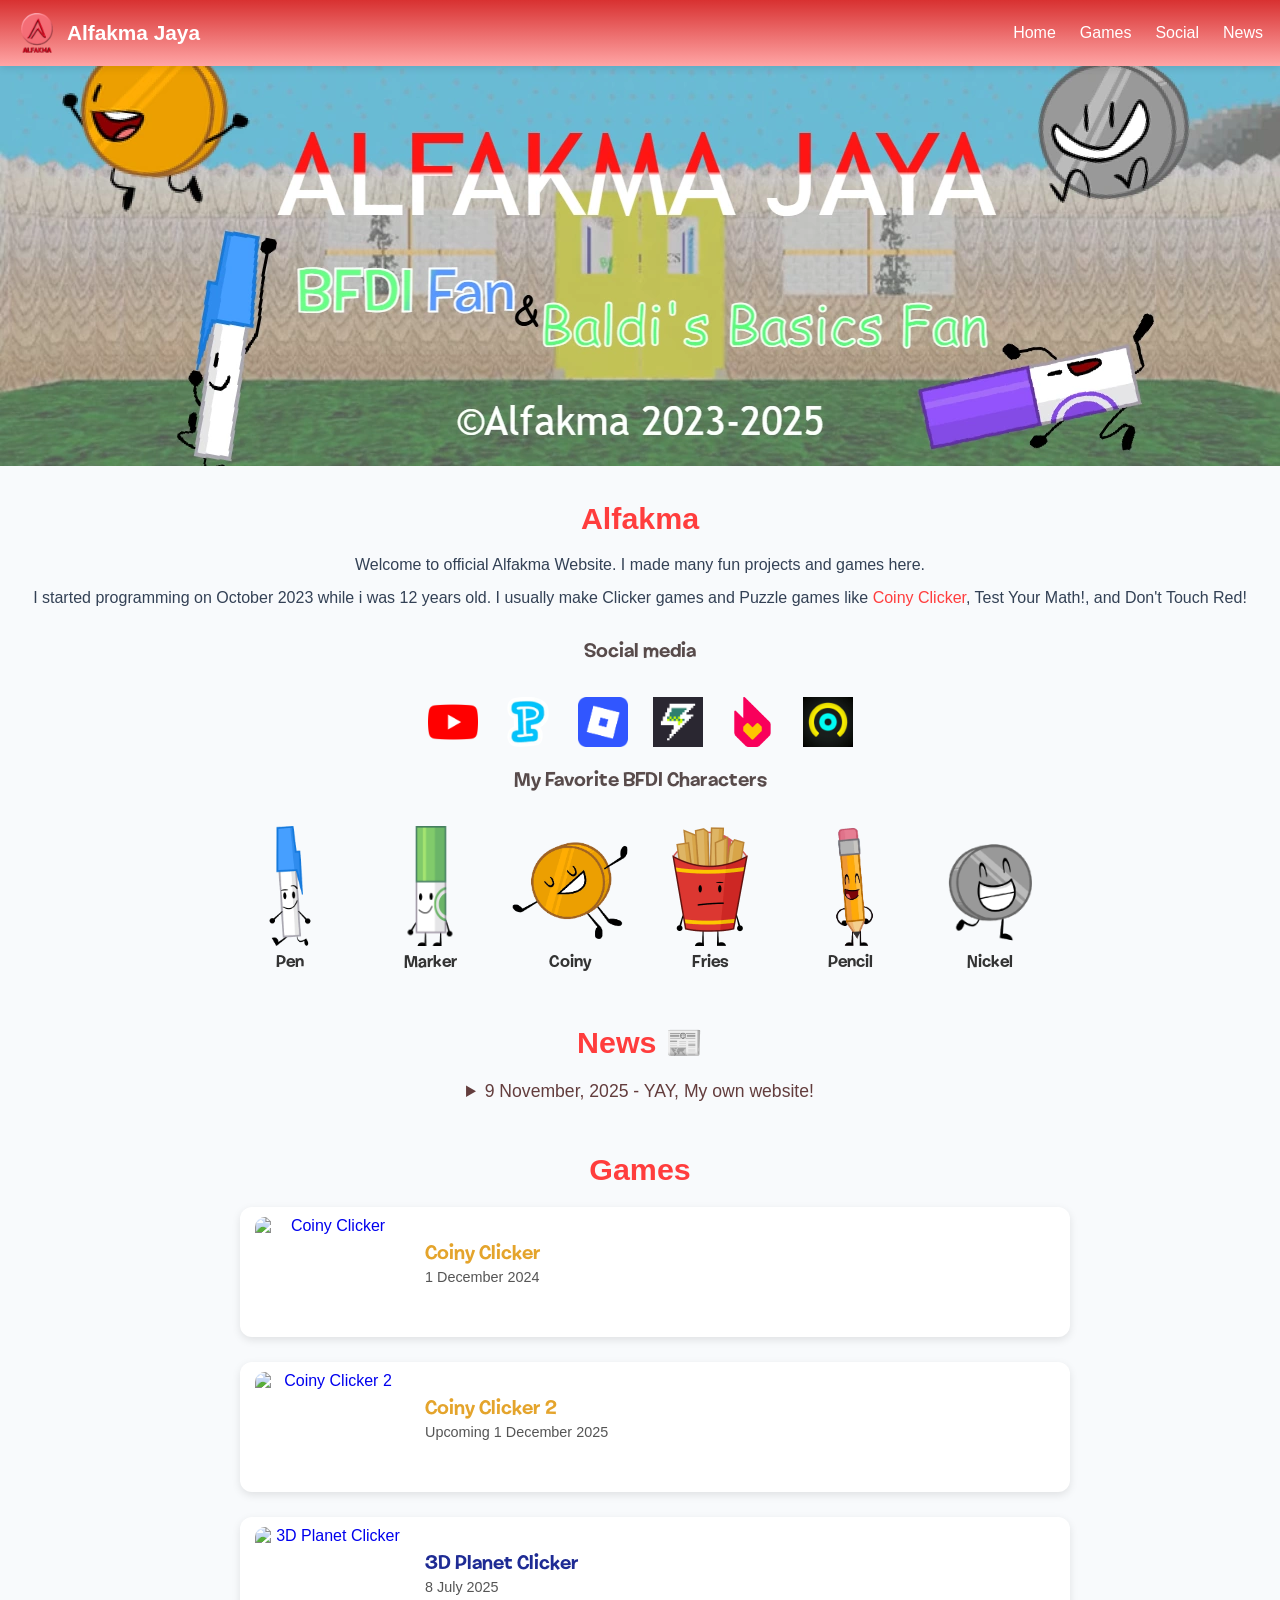
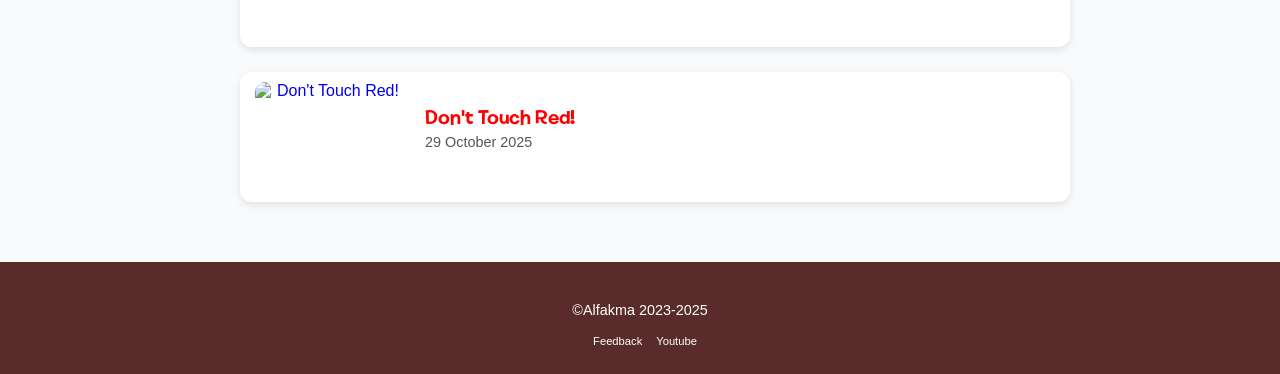
==== index.html @ ebad3e38 "Add files via upload" ====
<!DOCTYPE html>
<html lang="en">
<head>
  <meta charset="UTF-8" />
  <meta name="viewport" content="width=device-width, initial-scale=1.0" />
  <title>Alfakma Jaya</title>
  <link rel="icon" href="/res/ALFAKMAJAYA.webp"/>
  <style>
    body {
      margin: 0;
      font-family: "Segoe UI", Arial, sans-serif;
      background: #f8fafc;
    }
    @font-face {
      font-family: bfdi;
      src: url(/res/Shag-Lounge.otf);
    }
    .navbar {
      display: flex;
      justify-content: space-between;
      align-items: center;
      background: linear-gradient(180deg, #d83131 0%, #ffa5a5 100%);
      color: #fff;
      padding: 13px 17px;
      position: sticky;
      top: 0;
      z-index: 1000;
      box-shadow: 0 2px 8px rgba(0, 0, 0, 0.1);
    }
    .logo {
      display: flex;
      align-items: center;
      gap: 10px;
    }
    .logo img.icon {
      height: 40px;
      width: 40px;
      object-fit: contain;
    }
    .logo p {
      font-family: "Comic Sans MS", sans-serif;
      margin: 0;
      font-size: 1.3rem;
      font-weight: 650;
      color: #ffffff;
    }
    .nav-links {
      display: flex;
      gap: 24px;
      transition: all 0.3s ease;
    }
    .nav-links a {
      color: #ffffff;
      text-decoration: none;
      font-weight: 500;
      position: relative;
      transition: color 0.2s, transform 0.2s;
    }
    .nav-links a::after {
      content: "";
      position: absolute;
      left: 0;
      bottom: -4px;
      width: 100%;
      height: 2px;
      background: #ffffff;
      transform: scaleX(0);
      transition: transform 0.3s ease;
      transform-origin: right;
    }
    .nav-links a:hover {
      color: #ffeaea;
      transform: translateY(-2px);
    }
    .nav-links a:hover::after {
      transform: scaleX(1);
      transform-origin: left;
    }
    .nav-links a:active {
      transform: scale(0.95);
      opacity: 0.7;
      transition: transform 0.1s, opacity 0.1s;
    }
    .menu-toggle {
      display: none;
      flex-direction: column;
      cursor: pointer;
      gap: 5px;
    }
    .menu-toggle div {
      width: 25px;
      height: 3px;
      background-color: #fff;
      border-radius: 2px;
      transition: all 0.3s ease;
    }
    .menu-toggle.active div:nth-child(1) {
      transform: rotate(45deg) translate(5px, 5px);
    }
    .menu-toggle.active div:nth-child(2) {
      opacity: 0;
    }
    .menu-toggle.active div:nth-child(3) {
      transform: rotate(-45deg) translate(6px, -6px);
    }
    main {
      padding: 0;
      text-align: center;
      opacity: 0;
      transform: translateY(30px);
      animation: fadeSlideIn 0.7s ease-out forwards;
      animation-delay: 0.2s;
    }
    .banner { 
      width: 100%;
    }
    .subtitle {
      padding: 20px;
      font-family: bfdi;
      font-size: 1.3rem;
      font-weight: 400;
      margin-bottom: 15px;
      color: #584b4b;
    }
    .title {
      padding-top: 35px;
      font-family:'Lucida Sans Unicode', 'Lucida Grande', 'Lucida Sans', Arial, sans-serif;
      font-size: 1.9rem;
      font-weight: 640;
      margin-bottom: 20px;
      color: #ff3d3d;
    }
    .characters {
      font-family: bfdi;
      display: flex;
      justify-content: center;
      gap: 20px;
      flex-wrap: wrap;
      margin-top: 15px;
    }
    .char {
      text-align: center;
    }
    .namechar {
      margin-top: 5px;
      font-family: bfdi;
      color: #333;
      font-size: 1.1rem;
    }
    .mygames {
      display: flex;
      flex-direction: column;
      align-items: flex-start;
      gap: 25px;
      margin: 20px auto;
      width: 90%;
      max-width: 800px;
    }
    .game {
      display: flex;
      align-items: center;
      gap: 20px;
      background: #fff;
      border-radius: 12px;
      padding: 10px 15px;
      box-shadow: 0 3px 8px rgba(0,0,0,0.1);
      transition: transform 0.2s ease, box-shadow 0.2s ease;
      width: 100%;
      text-decoration: none;
    }
    .game:hover {
      transform: translateY(-4px);
      box-shadow: 0 5px 12px rgba(0,0,0,0.15);
    }
    .game img {
      width: 150px;
      height: 110px;
      border-radius: 10px;
      object-fit: cover;
    }
    .game-info {
      text-align: left;
    }
    .namegame {
      margin: 0;
      font-family: bfdi;
      font-size: 1.3rem;
    }
    .releasedate {
      margin-top: 5px;
      font-size: 0.9rem;
      color: #555;
    }
    .banner {
      width: 100%;
      height: 400px;
      background-image: url('/res/banner.webp');
      background-repeat: no-repeat;
      background-size: cover;
      background-position: center;
      display: block;
    }
    .info {
      font-size: 1rem;
      margin: 15px 20px;
      color: #334155;
    }
    .news {
      font-size: 1.1rem;
      margin: 15px 20px;
      color: #633d3d;
      border: none;
    }
    .credit {
      text-emphasis: legacy;
      text-align: center;
      padding: 26px;
      color:#ffffff;
      background-color: #5a2b2b;
      margin-top: 60px;
      font-size: 0.9rem;
      font-weight: 300;
    }
    .downnav {
      font-weight: 300;
      font-size: 0.7rem;
      color: #ffffff;
      text-decoration: none;
      margin-left: 10px;
    }
    .downnav:hover {
      text-decoration: underline;
    }
    .info a {
      color: #ff3d3d;
      text-decoration: none;
    }
    .info a:hover {
      text-decoration: underline;
    }
    .socialmedia {
      display: flex;
      justify-content: center;
      align-items: center;
      gap: 25px;
      flex-wrap: wrap;
      margin-top: 10px;
    }

    .socialmedia a {
      text-decoration: none;
      transition: transform 0.2s ease, opacity 0.2s ease;
    }

    .socialmedia a:hover {
      transform: scale(1.1);
      opacity: 0.8;
    }

    .socialmedia img {
      width: 50px;
      height: 50px;
      object-fit: contain;
    }
    @media (max-width: 580px) {
      .nav-links {
        position: absolute;
        top: 65px;
        left: 0;
        background: rgba(221, 132, 132, 0.6);
        width: 100%;
        flex-direction: column;
        align-items: center;
        gap: 15px;
        padding: 15px 0;
        opacity: 0;
        pointer-events: none;
        transform: translateY(-15px);
      }

      .nav-links.active {
        opacity: 1;
        pointer-events: auto;
        transform: translateY(0);
        transition: all 0.3s ease;
      }

      .menu-toggle {
        display: flex;
      }
      .banner {
        height: 180px; 
        background-position: center top;
      }
      .info {
        font-size: 0.65rem;
        margin: 10px 15px;
      }
      .credit {
        font-size: 0.6rem;
        padding: 15px;
      }
    }
    @keyframes fadeSlideIn {
      from {
        opacity: 0;
        transform: translateY(20px);
      }
      to {
        opacity: 1;
        transform: translateY(0);
      }
    }
  </style>
</head>
<body>
  <nav class="navbar">
    <div class="logo">
      <img class="icon" src="/res/ALFAKMAJAYA.webp" alt="Logo">
      <p>Alfakma Jaya</p>
    </div>
    <div class="menu-toggle" id="menu-toggle">
      <div></div>
      <div></div>
      <div></div>
    </div>
    <div class="nav-links" id="nav-links">
      <a href="#home">Home</a>
      <a href="#games">Games</a>
      <a href="#socialmedia">Social</a>
      <a href="#news">News</a>
    </div>
  </nav>
  <main class="hero"  id="home">
    <div class="banner"></div>
    <div class="title">Alfakma</div>
      <p class="info">Welcome to official Alfakma Website. I made many fun projects and games here.</p>
      <p class="info">I started programming on October 2023 while i was 12 years old. I usually make Clicker games and Puzzle games like <a href="https://alfakma17.github.io/CoinyClicker">Coiny Clicker</a>, Test Your Math!, and Don't Touch Red!</p>
    <div class="subtitle">Social media</div>
      <div class="socialmedia" id="socialmedia"></div>
    <div class="subtitle">My Favorite BFDI Characters</div>
      <div class="characters" id="characters"></div>
    <div class="title">News 📰</div>
    <details>
      <summary class="news">9 November, 2025 - YAY, My own website!</summary>
      <p class="news" id="news">
    </details>
    <div class="title" id="games">Games</div>
      <div class="mygames" id="mygames"></div>
  </main>
  <div class="credit">
    <p>©Alfakma 2023-2025</p>
    <a href="feedback/index.html" class="downnav">Feedback</a>
    <a href="https://www.youtube.com/@alfakmajaya" class="downnav">Youtube</a>
  </div>
</body>
<script>
  const menuToggle = document.getElementById("menu-toggle");
  const nav = document.getElementById("nav-links");

  menuToggle.addEventListener("click", () => {
    nav.classList.toggle("active");
    menuToggle.classList.toggle("active");
  });

  news = document.getElementById("news");
  news.innerHTML = "I made my own website! This website is for see new information and news from my games. I hope you like it!";

  const chars = [
    { name: "Pen", src: "res/penjaya.webp" },
    { name: "Marker", src: "res/markery.webp"},
    { name: "Coiny", src: "res/coinyepic.webp" },
    { name: "Fries", src: "res/friesjaya.webp"},
    { name: "Pencil", src: "res/penicillin.webp"},
    { name: "Nickel", src: "res/nickel.webp"}
  ];

  const container = document.getElementById("characters");
    chars.forEach(c => {
      const div = document.createElement("div");
      div.className = "char";
      div.innerHTML = `
        <img src="${c.src}" alt="${c.name}" width="120" height="120">
        <p class="namechar">${c.name}</p>
      `;
      container.appendChild(div);
    });

  const socials = [
    { name: "YouTube", src: "res/youtube.png", link: "https://www.youtube.com/@alfakmajaya" },
    { name: "Penguinmod", src: "res/penguinmod.webp", link: "https://penguinmod.com/profile?user=alfakma17" },
    { name: "Roblox", src: "res/roblox.webp", link: "https://www.roblox.com/users/314058527/profile"},
    { name: "GameJolt", src: "res/gamejolt.png", link: "https://gamejolt.com/@AlfakmaGames"},
    { name: "Fandom", src: "res/fandom.webp", link: "https://battlefordreamisland.fandom.com/wiki/User:Alfakma17" },
    { name: "Cocrea", src: "res/cocrea.png", link: "https://www.cocrea.world/@Alfakma17" }
  ];
  const socialContainer = document.getElementById("socialmedia");
  socials.forEach(s => {
    const a = document.createElement("a");
    a.href = s.link;
    a.target = "_blank";
    a.innerHTML = `<img src="${s.src}" alt="${s.name}" title="${s.name}">`;
    socialContainer.appendChild(a);
  });
  const gamess = [
    { name: "Coiny Clicker", src: "res/cc.png", link: "https://alfakma17.github.io/CoinyClicker", releasedate: "1 December 2024", color: "#e4a42c" },
    { name: "Coiny Clicker 2", src: "res/cc2.png", link: "https://alfakma17.github.io/CoinyClicker", releasedate: "Upcoming 1 December 2025", color: "#e4a42c" },
    { name: "3D Planet Clicker", src: "res/plc.png", link: "https://studio.penguinmod.com/#0876643039", releasedate: "8 July 2025", color: "#1e2b94" },
    { name: "Don't Touch Red!", src: "res/dtr.png", link: "https://studio.penguinmod.com/#6451884817", releasedate: "29 October 2025", color: "#ff0000" }
  ];
  const gamesContainer = document.getElementById("mygames");
  gamess.forEach(g => {
    const a = document.createElement("a");
    a.href = g.link;
    a.target = "_blank";
    a.className = "game";
    a.innerHTML = `
      <img src="${g.src}" alt="${g.name}" title="${g.name}">
      <div class="game-info">
        <p class="namegame" style="color: ${g.color};">${g.name}</p>
        <p class="releasedate">${g.releasedate}</p>
      </div>
    `;
    gamesContainer.appendChild(a);
  });
</script>
</html>
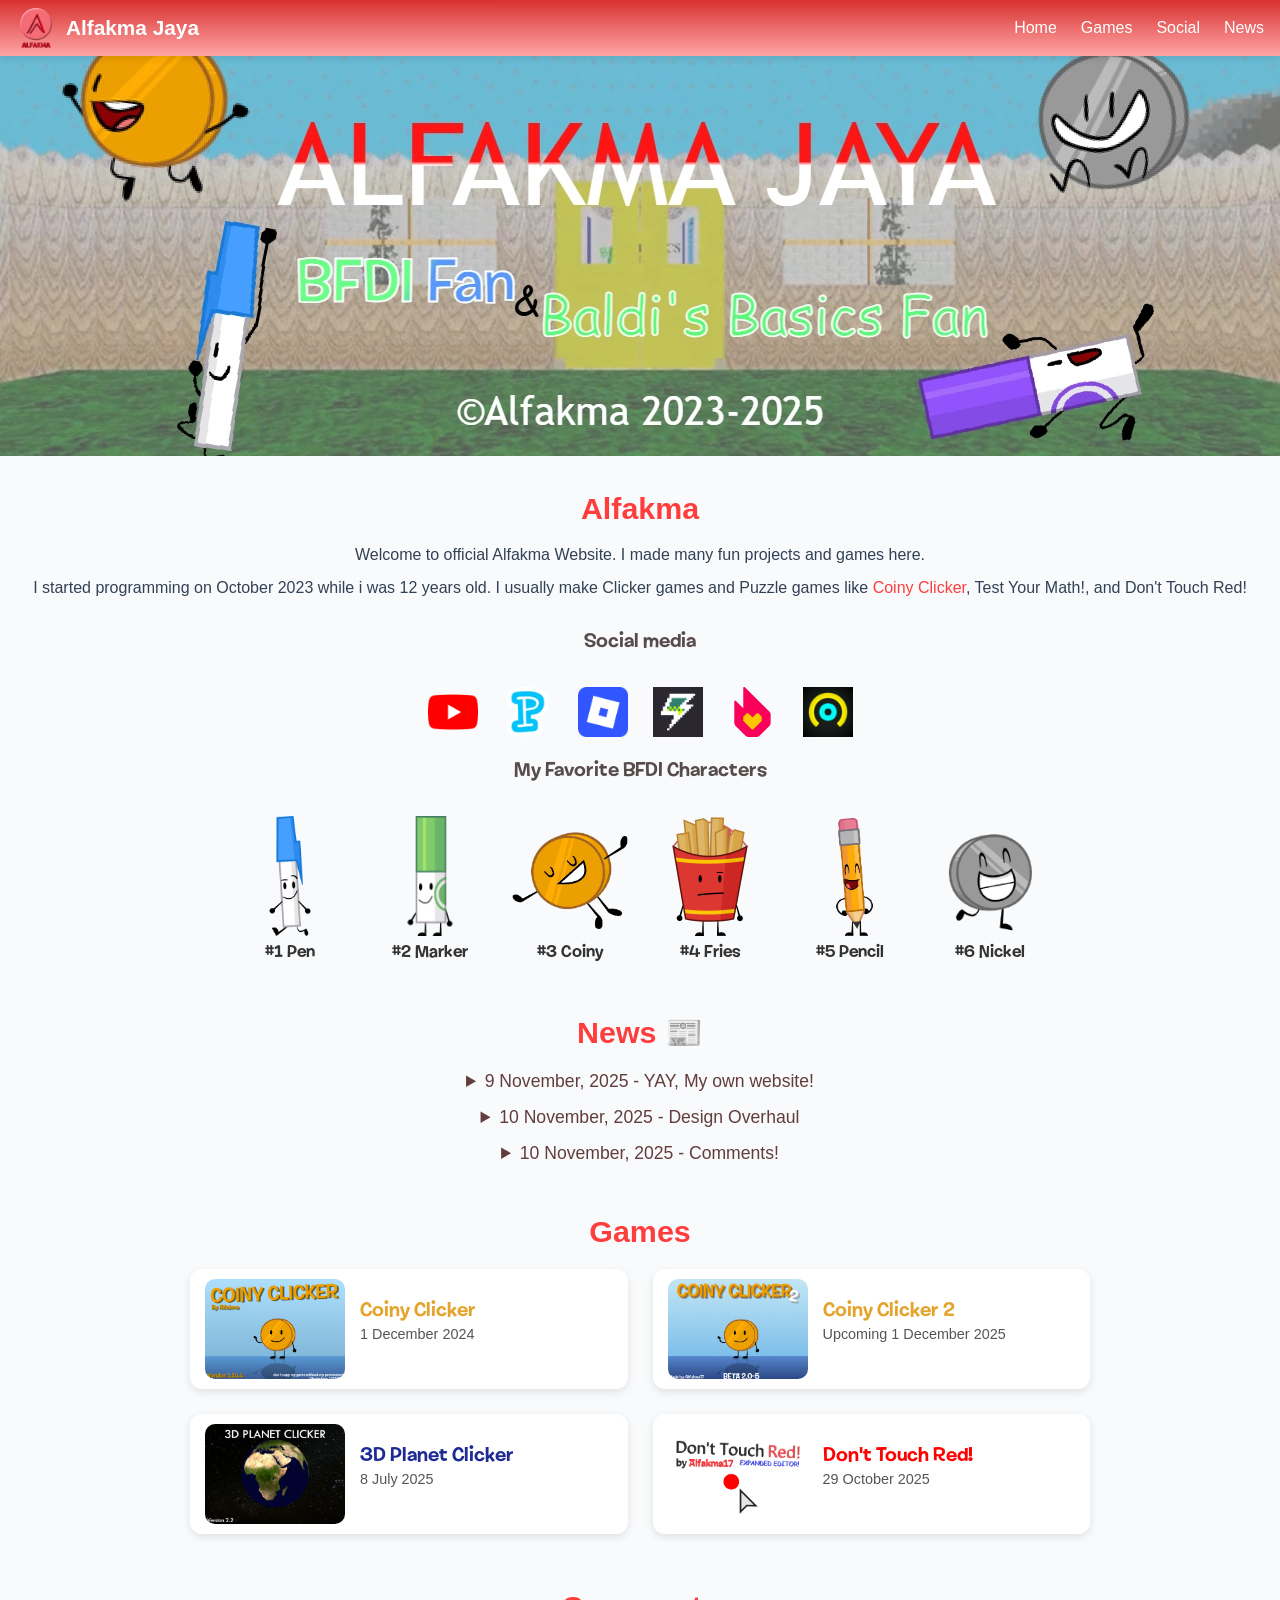
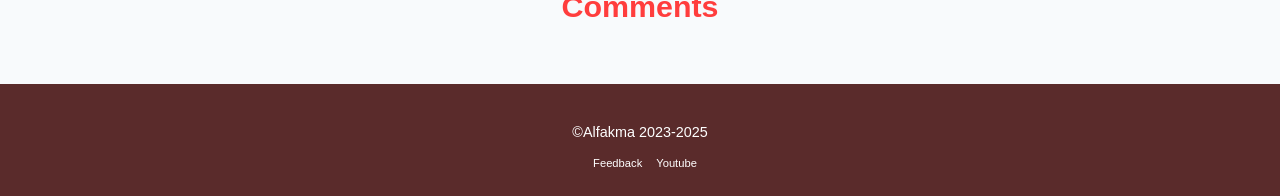
==== commit d626e618: "Overhauled" ====
--- a/index.html
+++ b/index.html
@@ -21,7 +21,7 @@
       align-items: center;
       background: linear-gradient(180deg, #d83131 0%, #ffa5a5 100%);
       color: #fff;
-      padding: 13px 17px;
+      padding: 8px 16px;
       position: sticky;
       top: 0;
       z-index: 1000;
@@ -148,24 +148,22 @@
       font-size: 1.1rem;
     }
     .mygames {
-      display: flex;
-      flex-direction: column;
-      align-items: flex-start;
+      display: grid;
+      grid-template-columns: repeat(2, 1fr); /* two columns on desktop */
       gap: 25px;
       margin: 20px auto;
       width: 90%;
-      max-width: 800px;
+      max-width: 900px;
     }
     .game {
       display: flex;
       align-items: center;
-      gap: 20px;
+      gap: 15px;
       background: #fff;
       border-radius: 12px;
       padding: 10px 15px;
       box-shadow: 0 3px 8px rgba(0,0,0,0.1);
       transition: transform 0.2s ease, box-shadow 0.2s ease;
-      width: 100%;
       text-decoration: none;
     }
     .game:hover {
@@ -173,8 +171,8 @@
       box-shadow: 0 5px 12px rgba(0,0,0,0.15);
     }
     .game img {
-      width: 150px;
-      height: 110px;
+      width: 140px;
+      height: 100px;
       border-radius: 10px;
       object-fit: cover;
     }
@@ -246,7 +244,11 @@
       flex-wrap: wrap;
       margin-top: 10px;
     }
-
+    .diskusi {
+      margin: 30px auto;
+      width: 90%;
+      max-width: 700px;
+    }
     .socialmedia a {
       text-decoration: none;
       transition: transform 0.2s ease, opacity 0.2s ease;
@@ -262,10 +264,10 @@
       height: 50px;
       object-fit: contain;
     }
-    @media (max-width: 580px) {
+    @media (max-width: 600px) {
       .nav-links {
         position: absolute;
-        top: 65px;
+        top: 56px;
         left: 0;
         background: rgba(221, 132, 132, 0.6);
         width: 100%;
@@ -299,6 +301,23 @@
       .credit {
         font-size: 0.6rem;
         padding: 15px;
+      }
+      .mygames {
+        grid-template-columns: 1fr;
+      }
+      .game {
+        align-items: center;
+        width: 90%;
+      }
+      .game img {
+        width: 120px;
+        height: 90px;
+      }
+      .namegame {
+        font-size: 1rem;
+      }
+      .releasedate {
+        font-size: 0.75rem;
       }
     }
     @keyframes fadeSlideIn {
@@ -341,12 +360,20 @@
     <div class="subtitle">My Favorite BFDI Characters</div>
       <div class="characters" id="characters"></div>
     <div class="title">News 📰</div>
-    <details>
-      <summary class="news">9 November, 2025 - YAY, My own website!</summary>
       <p class="news" id="news">
-    </details>
     <div class="title" id="games">Games</div>
       <div class="mygames" id="mygames"></div>
+    <div class="title" id="comments">Comments</div>
+    <div class="diskusi" id="disqus_thread"></div>
+    <script>
+        (function() {
+        var d = document, s = d.createElement('script');
+        s.src = 'https://alfakmaofficial.disqus.com/embed.js';
+        s.setAttribute('data-timestamp', +new Date());
+        (d.head || d.body).appendChild(s);
+        })();
+    </script>
+    <noscript>Please enable JavaScript to view the <a href="https://disqus.com/?ref_noscript">comments powered by Disqus.</a></noscript>
   </main>
   <div class="credit">
     <p>©Alfakma 2023-2025</p>
@@ -363,19 +390,33 @@
     menuToggle.classList.toggle("active");
   });
 
-  news = document.getElementById("news");
-  news.innerHTML = "I made my own website! This website is for see new information and news from my games. I hope you like it!";
+  const newsContent = [
+    { title: "9 November, 2025 - YAY, My own website!", content: "I made my own website! This website is for see new information and news from my games. I hope you like it!" },
+    { title: "10 November, 2025 - Design Overhaul", content: "Yes! I have updated the website to much cooler and mobile friendly!" },
+    { title: "10 November, 2025 - Comments!", content: "Now you can leave comments on my website using my Disqus. Share your thoughts and feedback! Don't forget to log-in first." }
+  ];
+    
+const container = document.getElementById("news");
+  newsContent.forEach(n => {
+    const details = document.createElement("details");
+    details.className = "news";
+    details.innerHTML = `
+      <summary>${n.title}</summary>
+      <p>${n.content}</p>
+    `;
+    container.appendChild(details);
+  });
 
   const chars = [
-    { name: "Pen", src: "res/penjaya.webp" },
-    { name: "Marker", src: "res/markery.webp"},
-    { name: "Coiny", src: "res/coinyepic.webp" },
-    { name: "Fries", src: "res/friesjaya.webp"},
-    { name: "Pencil", src: "res/penicillin.webp"},
-    { name: "Nickel", src: "res/nickel.webp"}
+    { name: "#1 Pen", src: "res/penjaya.webp" },
+    { name: "#2 Marker", src: "res/markery.webp"},
+    { name: "#3 Coiny", src: "res/coinyepic.webp" },
+    { name: "#4 Fries", src: "res/friesjaya.webp"},
+    { name: "#5 Pencil", src: "res/penicillin.webp"},
+    { name: "#6 Nickel", src: "res/nickel.webp"}
   ];
 
-  const container = document.getElementById("characters");
+  const charsContainer = document.getElementById("characters");
     chars.forEach(c => {
       const div = document.createElement("div");
       div.className = "char";
@@ -383,7 +424,7 @@
         <img src="${c.src}" alt="${c.name}" width="120" height="120">
         <p class="namechar">${c.name}</p>
       `;
-      container.appendChild(div);
+      charsContainer.appendChild(div);
     });
 
   const socials = [
@@ -424,4 +465,4 @@
     gamesContainer.appendChild(a);
   });
 </script>
-</html>
+</html>
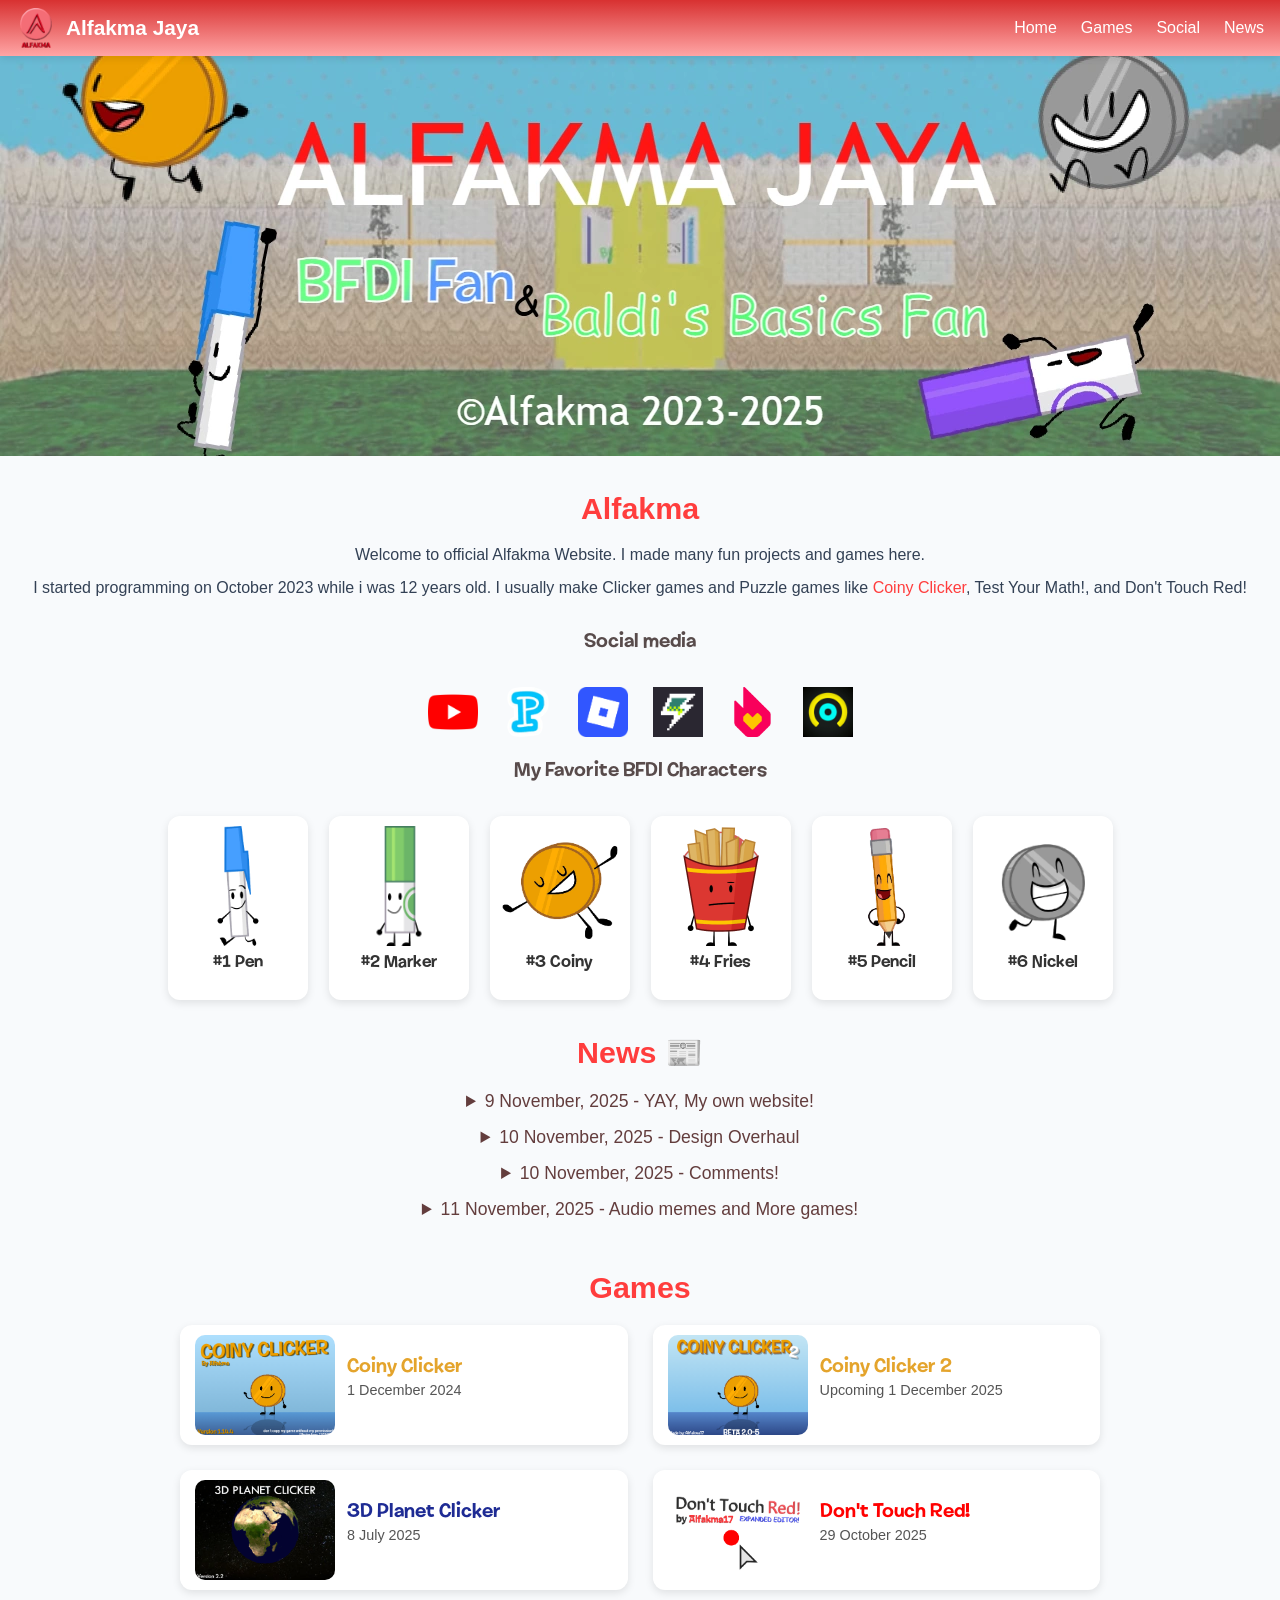
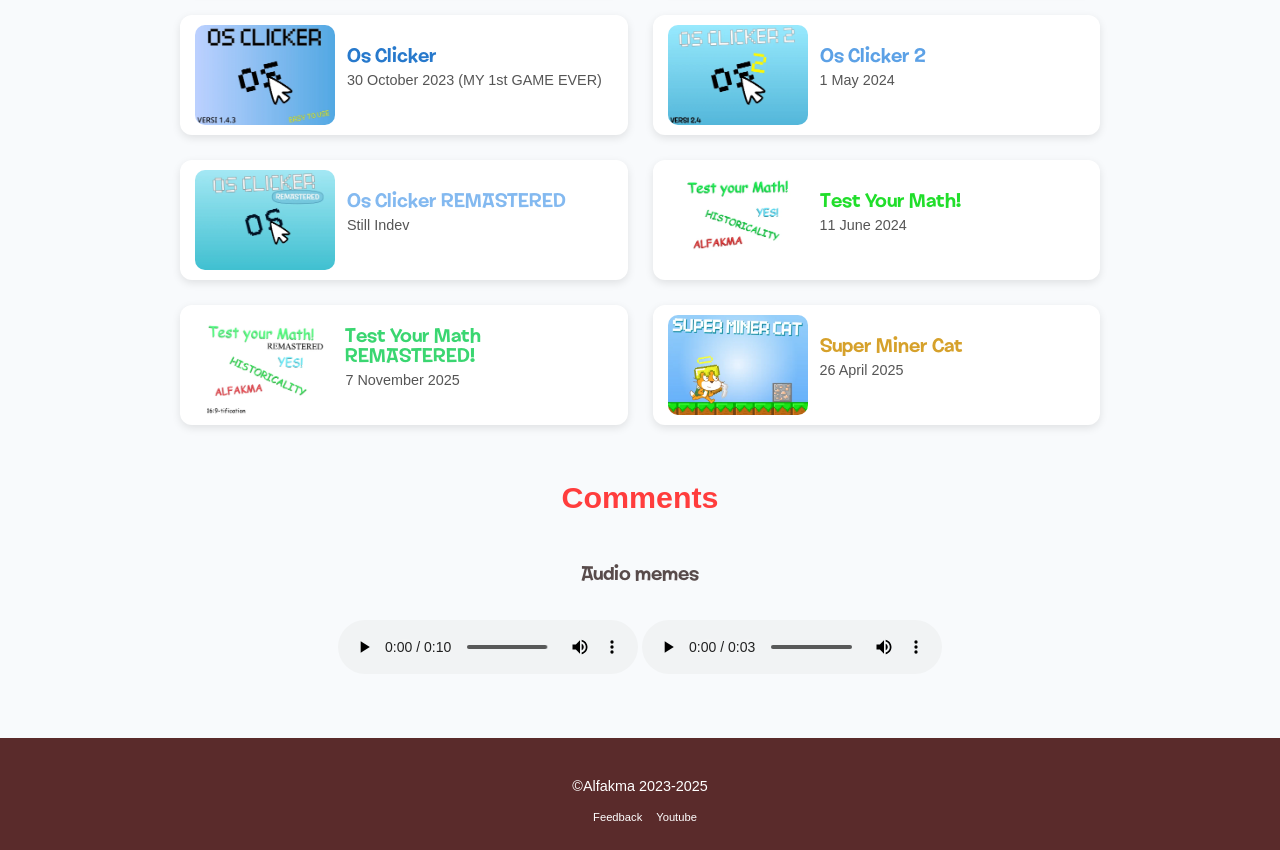
==== commit 62560402: "So many changes, MAN" ====
--- a/index.html
+++ b/index.html
@@ -134,9 +134,22 @@
       font-family: bfdi;
       display: flex;
       justify-content: center;
-      gap: 20px;
+      gap: 21px;
       flex-wrap: wrap;
       margin-top: 15px;
+    }
+    .charactersI {
+      display: inline-block;
+      background: #fff;
+      border-radius: 12px;
+      padding: 10px;
+      box-shadow: 0 3px 8px rgba(0,0,0,0.1);
+      transition: transform 0.2s ease, box-shadow 0.2s ease;
+      text-decoration: none;
+    }
+    .charactersI:hover {
+      transform: scale(1.05);
+      transition: transform 0.2s ease;
     }
     .char {
       text-align: center;
@@ -146,19 +159,20 @@
       font-family: bfdi;
       color: #333;
       font-size: 1.1rem;
+      text-decoration: none;
     }
     .mygames {
       display: grid;
       grid-template-columns: repeat(2, 1fr); /* two columns on desktop */
       gap: 25px;
       margin: 20px auto;
-      width: 90%;
-      max-width: 900px;
+      width: 92%;
+      max-width: 920px;
     }
     .game {
       display: flex;
       align-items: center;
-      gap: 15px;
+      gap: 12px;
       background: #fff;
       border-radius: 12px;
       padding: 10px 15px;
@@ -253,12 +267,10 @@
       text-decoration: none;
       transition: transform 0.2s ease, opacity 0.2s ease;
     }
-
     .socialmedia a:hover {
       transform: scale(1.1);
       opacity: 0.8;
     }
-
     .socialmedia img {
       width: 50px;
       height: 50px;
@@ -279,14 +291,12 @@
         pointer-events: none;
         transform: translateY(-15px);
       }
-
       .nav-links.active {
         opacity: 1;
         pointer-events: auto;
         transform: translateY(0);
         transition: all 0.3s ease;
       }
-
       .menu-toggle {
         display: flex;
       }
@@ -298,9 +308,12 @@
         font-size: 0.65rem;
         margin: 10px 15px;
       }
-      .credit {
+      .credit.p {
         font-size: 0.6rem;
         padding: 15px;
+      }
+      .credit.a {
+        font-size: 0.5rem;
       }
       .mygames {
         grid-template-columns: 1fr;
@@ -374,6 +387,15 @@
         })();
     </script>
     <noscript>Please enable JavaScript to view the <a href="https://disqus.com/?ref_noscript">comments powered by Disqus.</a></noscript>
+  <div class="subtitle" id="ambatukam">Audio memes</div>
+    <audio controls>
+      <source src="res/audio/ambatukam-harmony.mp3" type="audio/mpeg">
+      Ambatukam!
+    </audio>
+    <audio controls>
+      <source src="res/audio/metal-pipe.mp3" type="audio/mpeg">
+      Metal Pipe!
+    </audio>
   </main>
   <div class="credit">
     <p>©Alfakma 2023-2025</p>
@@ -393,7 +415,8 @@
   const newsContent = [
     { title: "9 November, 2025 - YAY, My own website!", content: "I made my own website! This website is for see new information and news from my games. I hope you like it!" },
     { title: "10 November, 2025 - Design Overhaul", content: "Yes! I have updated the website to much cooler and mobile friendly!" },
-    { title: "10 November, 2025 - Comments!", content: "Now you can leave comments on my website using my Disqus. Share your thoughts and feedback! Don't forget to log-in first." }
+    { title: "10 November, 2025 - Comments!", content: "Now you can leave comments on my website using my Disqus. Share your thoughts and feedback! Don't forget to log-in first." },
+    { title: "11 November, 2025 - Audio memes and More games!", content: "Added Audio memes for <i>idk</i> (just random features). Also, i've added more games, including my FIRST GAME EVER!!" }
   ];
     
 const container = document.getElementById("news");
@@ -408,12 +431,12 @@
   });
 
   const chars = [
-    { name: "#1 Pen", src: "res/penjaya.webp" },
-    { name: "#2 Marker", src: "res/markery.webp"},
-    { name: "#3 Coiny", src: "res/coinyepic.webp" },
-    { name: "#4 Fries", src: "res/friesjaya.webp"},
-    { name: "#5 Pencil", src: "res/penicillin.webp"},
-    { name: "#6 Nickel", src: "res/nickel.webp"}
+    { name: "#1 Pen", namelink: "Pen", src: "res/penjaya.webp" },
+    { name: "#2 Marker", namelink: "Marker", src: "res/markery.webp"},
+    { name: "#3 Coiny", namelink: "Coiny", src: "res/coinyepic.webp" },
+    { name: "#4 Fries", namelink: "Fries", src: "res/friesjaya.webp"},
+    { name: "#5 Pencil", namelink: "Pencil", src: "res/penicillin.webp"},
+    { name: "#6 Nickel", namelink: "Nickel", src: "res/nickel.webp"}
   ];
 
   const charsContainer = document.getElementById("characters");
@@ -421,8 +444,10 @@
       const div = document.createElement("div");
       div.className = "char";
       div.innerHTML = `
+      <a class="charactersI" style="text-decoration: none" href="https://battlefordreamisland.fandom.com/wiki/${c.namelink}" target="_blank">
         <img src="${c.src}" alt="${c.name}" width="120" height="120">
         <p class="namechar">${c.name}</p>
+      </a>
       `;
       charsContainer.appendChild(div);
     });
@@ -447,7 +472,13 @@
     { name: "Coiny Clicker", src: "res/cc.png", link: "https://alfakma17.github.io/CoinyClicker", releasedate: "1 December 2024", color: "#e4a42c" },
     { name: "Coiny Clicker 2", src: "res/cc2.png", link: "https://alfakma17.github.io/CoinyClicker", releasedate: "Upcoming 1 December 2025", color: "#e4a42c" },
     { name: "3D Planet Clicker", src: "res/plc.png", link: "https://studio.penguinmod.com/#0876643039", releasedate: "8 July 2025", color: "#1e2b94" },
-    { name: "Don't Touch Red!", src: "res/dtr.png", link: "https://studio.penguinmod.com/#6451884817", releasedate: "29 October 2025", color: "#ff0000" }
+    { name: "Don't Touch Red!", src: "res/dtr.png", link: "https://studio.penguinmod.com/#6451884817", releasedate: "29 October 2025", color: "#ff0000" },
+    { name: "Os Clicker", src: "res/osc1.webp", link: "https://alfakmagames.itch.io/os-clicker", releasedate: "30 October 2023 (MY 1st GAME EVER)", color: "#2779cc" },
+    { name: "Os Clicker 2", src: "res/osc2.webp", link: "https://alfakmagames.itch.io/os-clicker-2", releasedate: "1 May 2024", color: "#5ca1e6" },
+    { name: "Os Clicker REMASTERED", src: "res/oscR.webp", link: "https://studio.penguinmod.com/#1178489008", releasedate: "Still Indev", color: "#83b9f0" },
+    { name: "Test Your Math!", src: "res/tym.webp", link: "https://studio.penguinmod.com/#0327177090", releasedate: "11 June 2024", color: "#21de2b" },
+    { name: "Test Your Math REMASTERED!", src: "res/tymR.webp", link: "https://studio.penguinmod.com/#7206014801", releasedate: "7 November 2025", color: "#3ad671" },
+    { name: "Super Miner Cat", src: "res/smc.webp", link: "https://studio.penguinmod.com/#6489431022", releasedate: "26 April 2025", color: "#d6a12b" }
   ];
   const gamesContainer = document.getElementById("mygames");
   gamess.forEach(g => {
@@ -465,4 +496,4 @@
     gamesContainer.appendChild(a);
   });
 </script>
-</html>+</html>
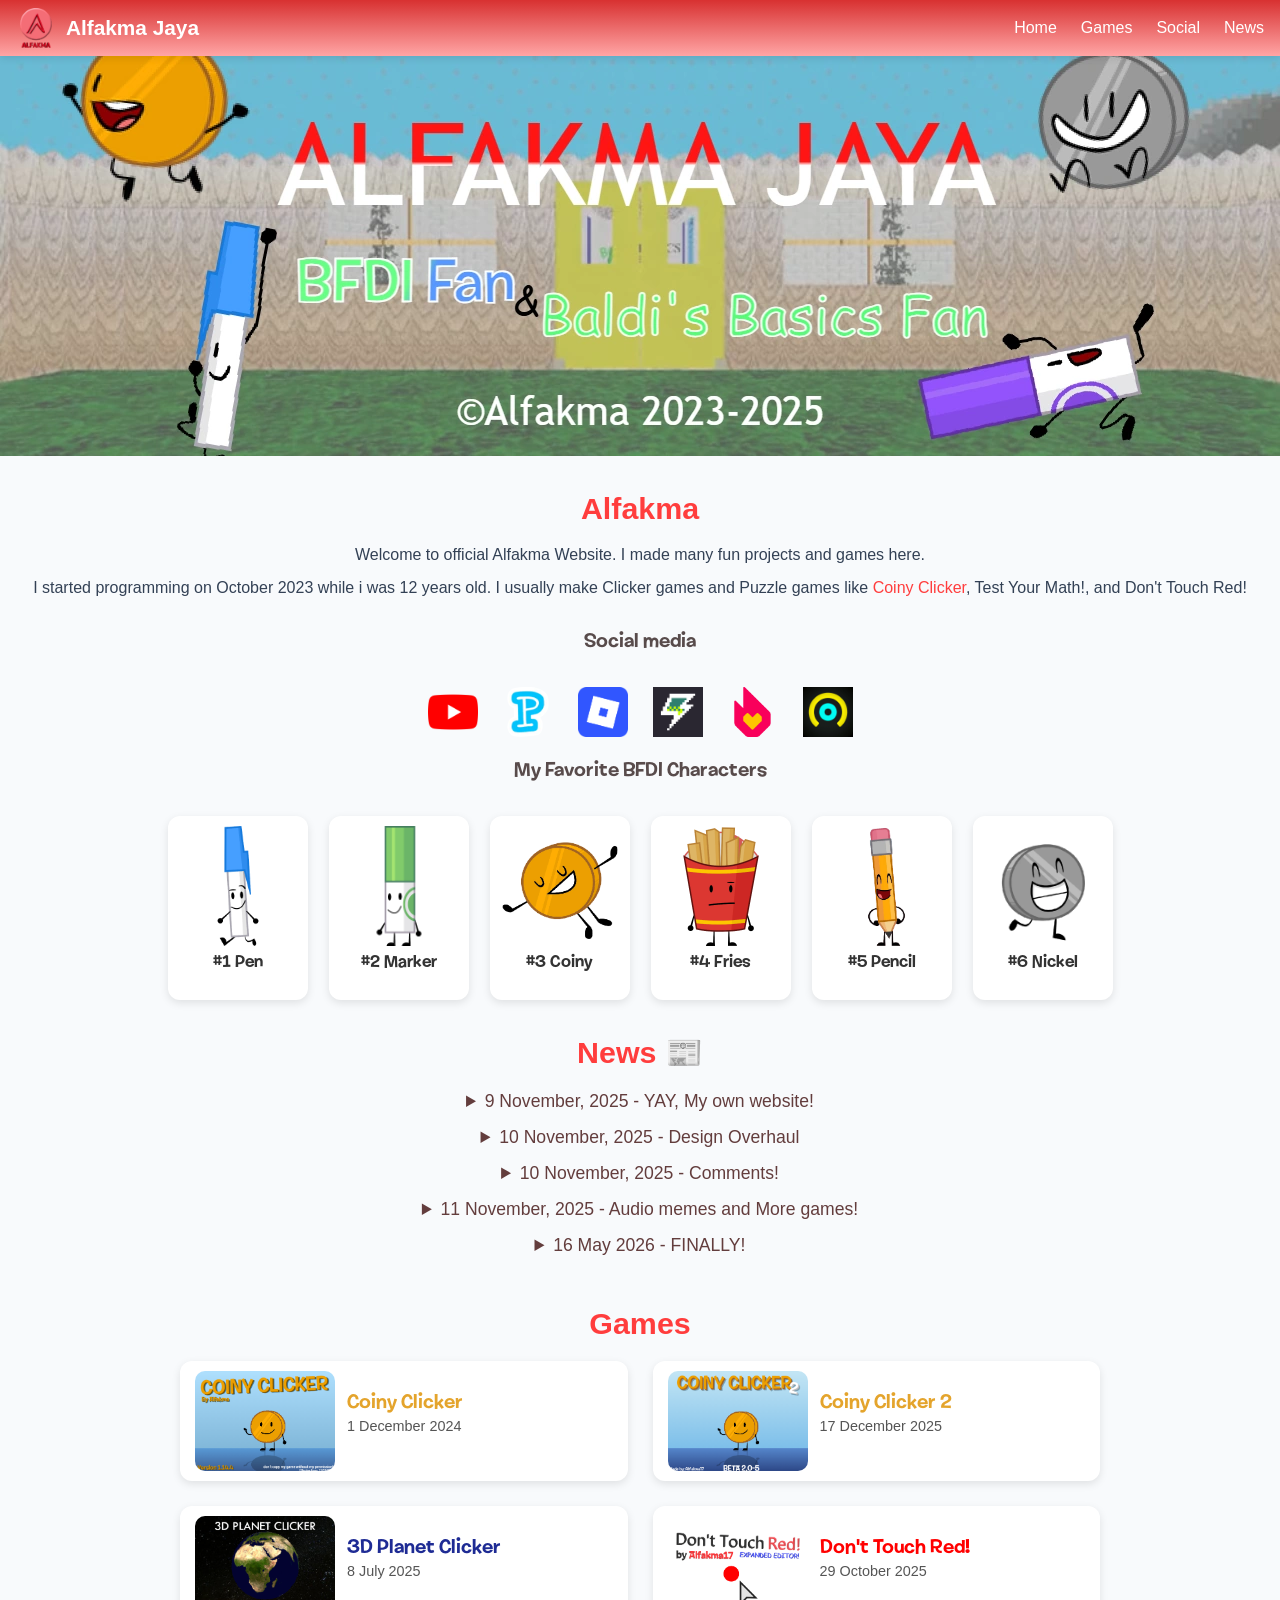
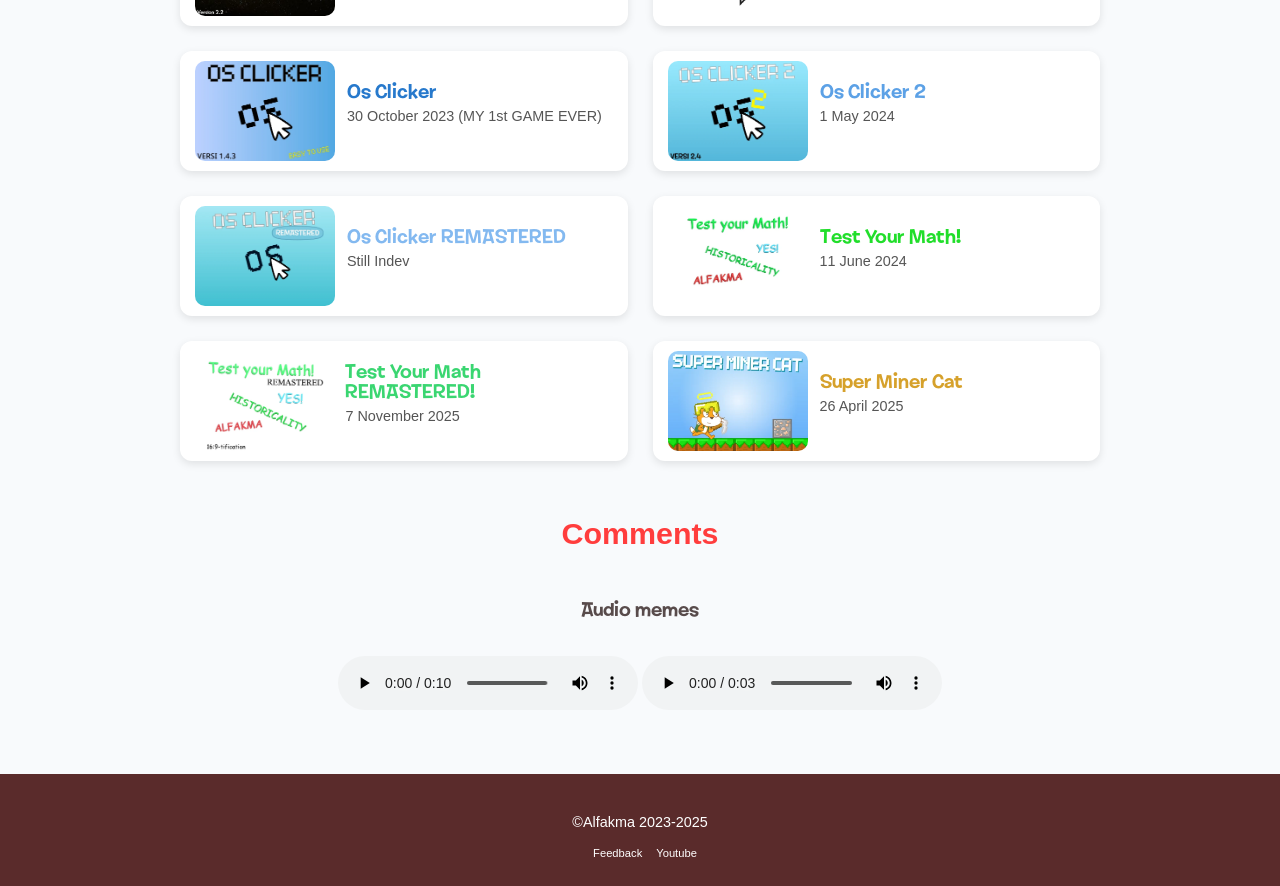
==== commit ec6c5531: "update!!!" ====
--- a/index.html
+++ b/index.html
@@ -5,6 +5,8 @@
   <meta name="viewport" content="width=device-width, initial-scale=1.0" />
   <title>Alfakma Jaya</title>
   <link rel="icon" href="/res/ALFAKMAJAYA.webp"/>
+  <script async src="https://pagead2.googlesyndication.com/pagead/js/adsbygoogle.js?client=ca-pub-6376694717788933"
+     crossorigin="anonymous"></script>
   <style>
     body {
       margin: 0;
@@ -416,7 +418,8 @@
     { title: "9 November, 2025 - YAY, My own website!", content: "I made my own website! This website is for see new information and news from my games. I hope you like it!" },
     { title: "10 November, 2025 - Design Overhaul", content: "Yes! I have updated the website to much cooler and mobile friendly!" },
     { title: "10 November, 2025 - Comments!", content: "Now you can leave comments on my website using my Disqus. Share your thoughts and feedback! Don't forget to log-in first." },
-    { title: "11 November, 2025 - Audio memes and More games!", content: "Added Audio memes for <i>idk</i> (just random features). Also, i've added more games, including my FIRST GAME EVER!!" }
+    { title: "11 November, 2025 - Audio memes and More games!", content: "Added Audio memes for <i>idk</i> (just random features). Also, i've added more games, including my FIRST GAME EVER!!" },
+    { title: "16 May 2026 - FINALLY!", content: "FINALLY I UPDATED MY WEBSITE! Also i added so you can play Test Your Math REMASTERED in website..." }
   ];
     
 const container = document.getElementById("news");
@@ -470,14 +473,14 @@
   });
   const gamess = [
     { name: "Coiny Clicker", src: "res/cc.png", link: "https://alfakma17.github.io/CoinyClicker", releasedate: "1 December 2024", color: "#e4a42c" },
-    { name: "Coiny Clicker 2", src: "res/cc2.png", link: "https://alfakma17.github.io/CoinyClicker", releasedate: "Upcoming 1 December 2025", color: "#e4a42c" },
+    { name: "Coiny Clicker 2", src: "res/cc2.png", link: "https://alfakma17.github.io/CoinyClicker", releasedate: "17 December 2025", color: "#e4a42c" },
     { name: "3D Planet Clicker", src: "res/plc.png", link: "https://studio.penguinmod.com/#0876643039", releasedate: "8 July 2025", color: "#1e2b94" },
     { name: "Don't Touch Red!", src: "res/dtr.png", link: "https://studio.penguinmod.com/#6451884817", releasedate: "29 October 2025", color: "#ff0000" },
     { name: "Os Clicker", src: "res/osc1.webp", link: "https://alfakmagames.itch.io/os-clicker", releasedate: "30 October 2023 (MY 1st GAME EVER)", color: "#2779cc" },
     { name: "Os Clicker 2", src: "res/osc2.webp", link: "https://alfakmagames.itch.io/os-clicker-2", releasedate: "1 May 2024", color: "#5ca1e6" },
     { name: "Os Clicker REMASTERED", src: "res/oscR.webp", link: "https://studio.penguinmod.com/#1178489008", releasedate: "Still Indev", color: "#83b9f0" },
     { name: "Test Your Math!", src: "res/tym.webp", link: "https://studio.penguinmod.com/#0327177090", releasedate: "11 June 2024", color: "#21de2b" },
-    { name: "Test Your Math REMASTERED!", src: "res/tymR.webp", link: "https://studio.penguinmod.com/#7206014801", releasedate: "7 November 2025", color: "#3ad671" },
+    { name: "Test Your Math REMASTERED!", src: "res/tymR.webp", link: "games/tymr.html", releasedate: "7 November 2025", color: "#3ad671" },
     { name: "Super Miner Cat", src: "res/smc.webp", link: "https://studio.penguinmod.com/#6489431022", releasedate: "26 April 2025", color: "#d6a12b" }
   ];
   const gamesContainer = document.getElementById("mygames");
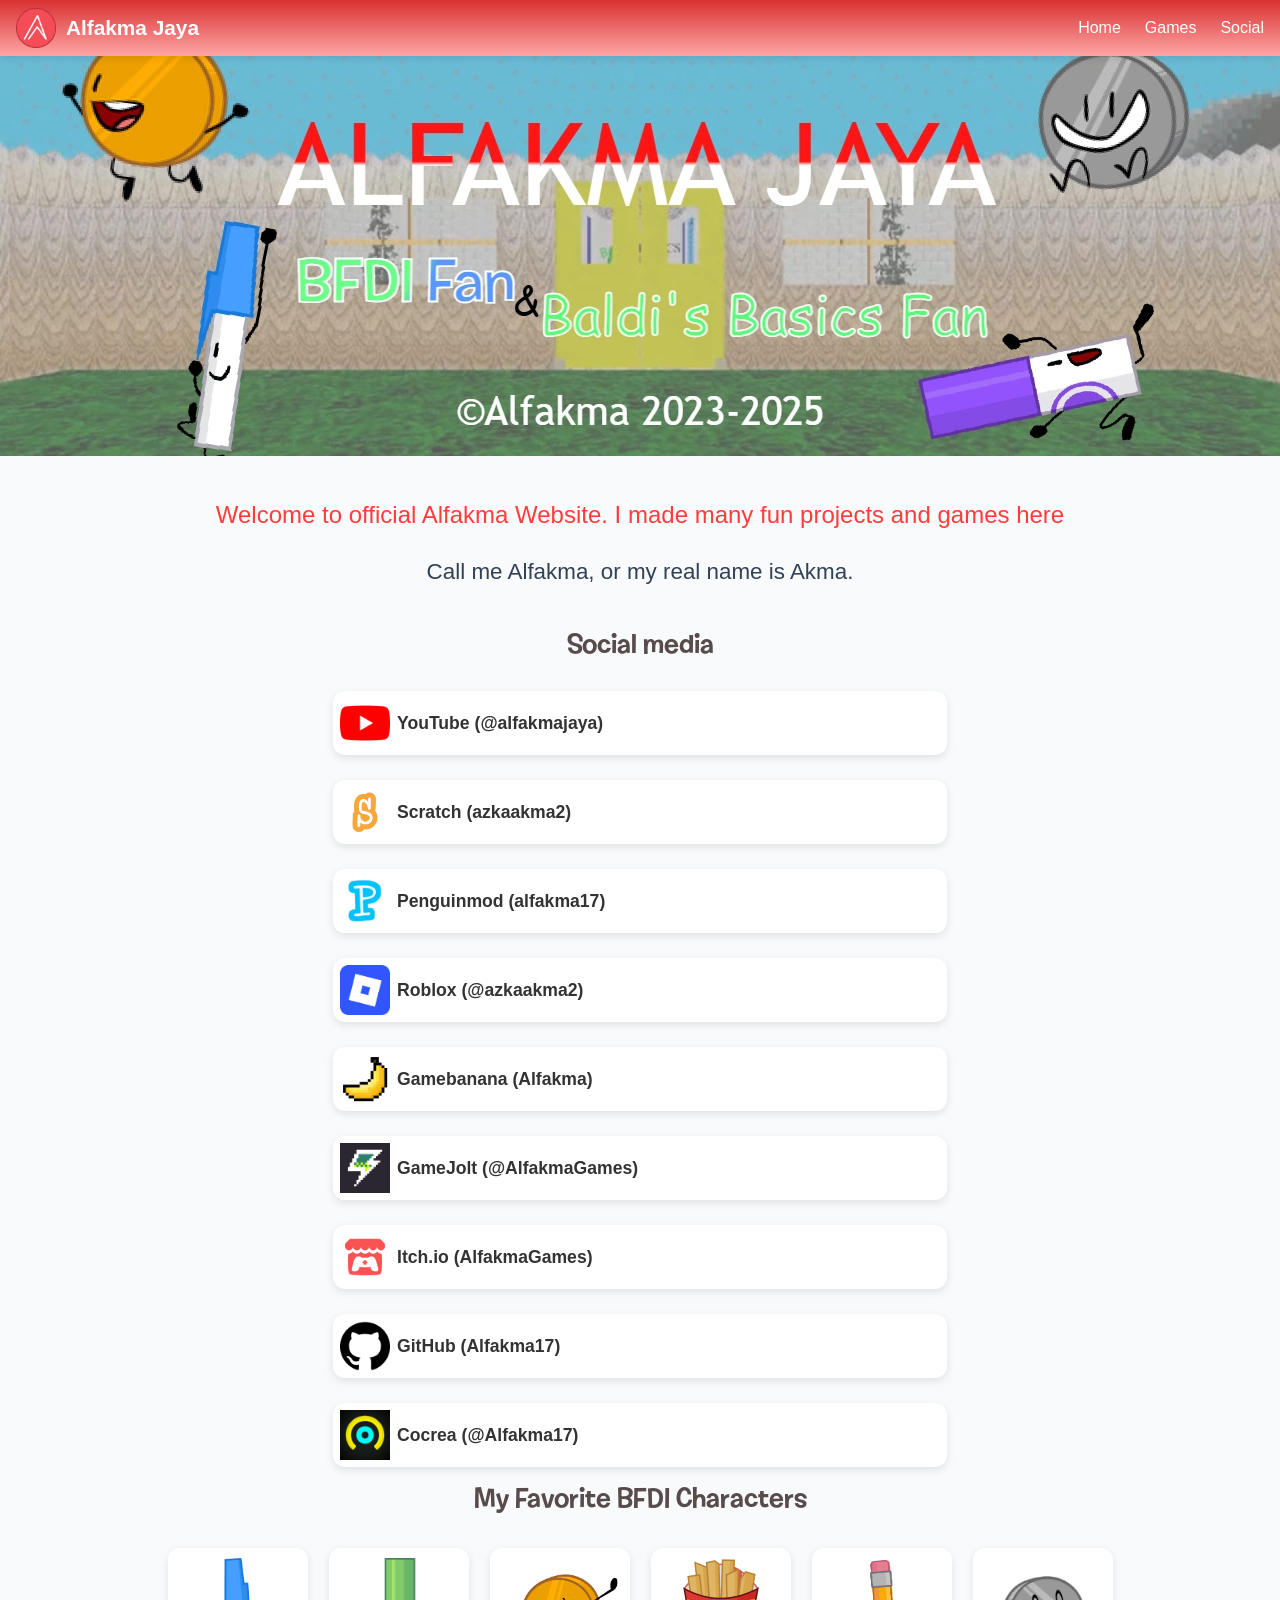
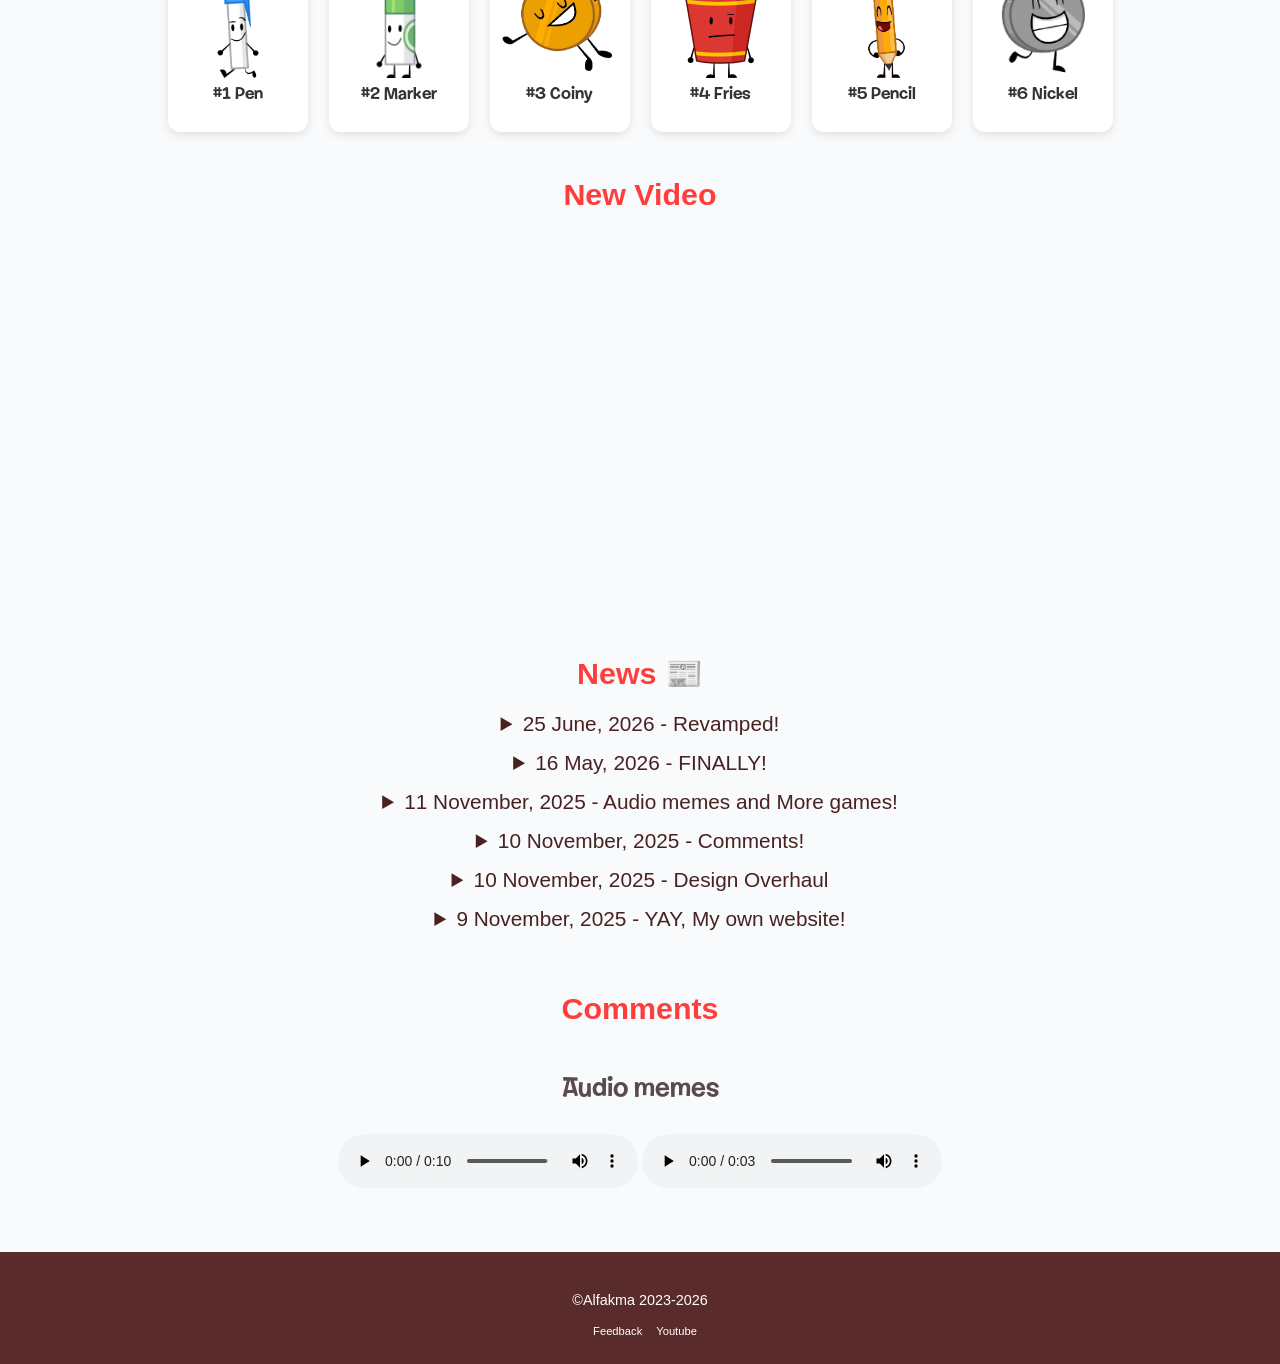
==== commit 29612360: "BIG UPDATEEEEEE" ====
--- a/index.html
+++ b/index.html
@@ -4,132 +4,17 @@
   <meta charset="UTF-8" />
   <meta name="viewport" content="width=device-width, initial-scale=1.0" />
   <title>Alfakma Jaya</title>
-  <link rel="icon" href="/res/ALFAKMAJAYA.webp"/>
-  <script async src="https://pagead2.googlesyndication.com/pagead/js/adsbygoogle.js?client=ca-pub-6376694717788933"
-     crossorigin="anonymous"></script>
+  <link rel="icon" href="/res/new_alfakma.webp"/>
+  <script async src="https://pagead2.googlesyndication.com/pagead/js/adsbygoogle.js?client=ca-pub-6376694717788933" crossorigin="anonymous"></script>
+  <link href="style.css" rel="stylesheet">
   <style>
-    body {
-      margin: 0;
-      font-family: "Segoe UI", Arial, sans-serif;
-      background: #f8fafc;
-    }
-    @font-face {
-      font-family: bfdi;
-      src: url(/res/Shag-Lounge.otf);
-    }
-    .navbar {
-      display: flex;
-      justify-content: space-between;
-      align-items: center;
-      background: linear-gradient(180deg, #d83131 0%, #ffa5a5 100%);
-      color: #fff;
-      padding: 8px 16px;
-      position: sticky;
-      top: 0;
-      z-index: 1000;
-      box-shadow: 0 2px 8px rgba(0, 0, 0, 0.1);
-    }
-    .logo {
-      display: flex;
-      align-items: center;
-      gap: 10px;
-    }
-    .logo img.icon {
-      height: 40px;
-      width: 40px;
-      object-fit: contain;
-    }
-    .logo p {
-      font-family: "Comic Sans MS", sans-serif;
-      margin: 0;
-      font-size: 1.3rem;
-      font-weight: 650;
-      color: #ffffff;
-    }
-    .nav-links {
-      display: flex;
-      gap: 24px;
-      transition: all 0.3s ease;
-    }
-    .nav-links a {
-      color: #ffffff;
-      text-decoration: none;
-      font-weight: 500;
-      position: relative;
-      transition: color 0.2s, transform 0.2s;
-    }
-    .nav-links a::after {
-      content: "";
-      position: absolute;
-      left: 0;
-      bottom: -4px;
-      width: 100%;
-      height: 2px;
-      background: #ffffff;
-      transform: scaleX(0);
-      transition: transform 0.3s ease;
-      transform-origin: right;
-    }
-    .nav-links a:hover {
-      color: #ffeaea;
-      transform: translateY(-2px);
-    }
-    .nav-links a:hover::after {
-      transform: scaleX(1);
-      transform-origin: left;
-    }
-    .nav-links a:active {
-      transform: scale(0.95);
-      opacity: 0.7;
-      transition: transform 0.1s, opacity 0.1s;
-    }
-    .menu-toggle {
-      display: none;
-      flex-direction: column;
-      cursor: pointer;
-      gap: 5px;
-    }
-    .menu-toggle div {
-      width: 25px;
-      height: 3px;
-      background-color: #fff;
-      border-radius: 2px;
-      transition: all 0.3s ease;
-    }
-    .menu-toggle.active div:nth-child(1) {
-      transform: rotate(45deg) translate(5px, 5px);
-    }
-    .menu-toggle.active div:nth-child(2) {
-      opacity: 0;
-    }
-    .menu-toggle.active div:nth-child(3) {
-      transform: rotate(-45deg) translate(6px, -6px);
-    }
-    main {
-      padding: 0;
-      text-align: center;
-      opacity: 0;
-      transform: translateY(30px);
-      animation: fadeSlideIn 0.7s ease-out forwards;
-      animation-delay: 0.2s;
-    }
-    .banner { 
-      width: 100%;
-    }
-    .subtitle {
-      padding: 20px;
-      font-family: bfdi;
-      font-size: 1.3rem;
-      font-weight: 400;
-      margin-bottom: 15px;
-      color: #584b4b;
-    }
-    .title {
-      padding-top: 35px;
+    .intro {
+      padding-top: 40px;
+      margin: 5px;
       font-family:'Lucida Sans Unicode', 'Lucida Grande', 'Lucida Sans', Arial, sans-serif;
-      font-size: 1.9rem;
-      font-weight: 640;
-      margin-bottom: 20px;
+      font-size: 1.5rem;
+      font-weight: 450;
+      margin-bottom: 30px;
       color: #ff3d3d;
     }
     .characters {
@@ -163,48 +48,6 @@
       font-size: 1.1rem;
       text-decoration: none;
     }
-    .mygames {
-      display: grid;
-      grid-template-columns: repeat(2, 1fr); /* two columns on desktop */
-      gap: 25px;
-      margin: 20px auto;
-      width: 92%;
-      max-width: 920px;
-    }
-    .game {
-      display: flex;
-      align-items: center;
-      gap: 12px;
-      background: #fff;
-      border-radius: 12px;
-      padding: 10px 15px;
-      box-shadow: 0 3px 8px rgba(0,0,0,0.1);
-      transition: transform 0.2s ease, box-shadow 0.2s ease;
-      text-decoration: none;
-    }
-    .game:hover {
-      transform: translateY(-4px);
-      box-shadow: 0 5px 12px rgba(0,0,0,0.15);
-    }
-    .game img {
-      width: 140px;
-      height: 100px;
-      border-radius: 10px;
-      object-fit: cover;
-    }
-    .game-info {
-      text-align: left;
-    }
-    .namegame {
-      margin: 0;
-      font-family: bfdi;
-      font-size: 1.3rem;
-    }
-    .releasedate {
-      margin-top: 5px;
-      font-size: 0.9rem;
-      color: #555;
-    }
     .banner {
       width: 100%;
       height: 400px;
@@ -214,51 +57,42 @@
       background-position: center;
       display: block;
     }
-    .info {
-      font-size: 1rem;
+    .news {
+      font-size: 1.3rem;
       margin: 15px 20px;
-      color: #334155;
-    }
-    .news {
+      color: #492121;
+      border: none;
+    }
+    .socialmedia {
+      display: grid;
+      grid-template-columns: 1fr;
+      gap: 25px;
+      width: 80%;
+      max-width: 700px;
+      margin: 0 auto;
+      justify-items: center;
+    }
+    .socialI {
+      display: flex;
+      align-items: center;
+      gap: 7px;
+      width: 100%;
+      max-width: 600px;
+      background: #fff;
+      border-radius: 12px;
+      padding: 7px;
+      box-shadow: 0 3px 8px rgba(0,0,0,0.1);
+      text-decoration: none;
+      color: #333;
+    }
+    .socialI:hover {
+      transform: translateY(-3px);
+      box-shadow: 0 6px 12px rgba(0,0,0,0.15);
+    }
+    .namesocial {
+      margin: 0;
       font-size: 1.1rem;
-      margin: 15px 20px;
-      color: #633d3d;
-      border: none;
-    }
-    .credit {
-      text-emphasis: legacy;
-      text-align: center;
-      padding: 26px;
-      color:#ffffff;
-      background-color: #5a2b2b;
-      margin-top: 60px;
-      font-size: 0.9rem;
-      font-weight: 300;
-    }
-    .downnav {
-      font-weight: 300;
-      font-size: 0.7rem;
-      color: #ffffff;
-      text-decoration: none;
-      margin-left: 10px;
-    }
-    .downnav:hover {
-      text-decoration: underline;
-    }
-    .info a {
-      color: #ff3d3d;
-      text-decoration: none;
-    }
-    .info a:hover {
-      text-decoration: underline;
-    }
-    .socialmedia {
-      display: flex;
-      justify-content: center;
-      align-items: center;
-      gap: 25px;
-      flex-wrap: wrap;
-      margin-top: 10px;
+      font-weight: 600;
     }
     .diskusi {
       margin: 30px auto;
@@ -270,7 +104,7 @@
       transition: transform 0.2s ease, opacity 0.2s ease;
     }
     .socialmedia a:hover {
-      transform: scale(1.1);
+      transform: scale(1.03);
       opacity: 0.8;
     }
     .socialmedia img {
@@ -278,51 +112,33 @@
       height: 50px;
       object-fit: contain;
     }
+    .newvideos {
+      width: 640px;
+      height: 360px;
+      border-radius: 12px;
+      margin-top: 15px;
+    }
     @media (max-width: 600px) {
-      .nav-links {
-        position: absolute;
-        top: 56px;
-        left: 0;
-        background: rgba(221, 132, 132, 0.6);
-        width: 100%;
-        flex-direction: column;
-        align-items: center;
-        gap: 15px;
-        padding: 15px 0;
-        opacity: 0;
-        pointer-events: none;
-        transform: translateY(-15px);
-      }
-      .nav-links.active {
-        opacity: 1;
-        pointer-events: auto;
-        transform: translateY(0);
-        transition: all 0.3s ease;
-      }
-      .menu-toggle {
-        display: flex;
+      .intro {
+        font-size: 1.15rem;
+        padding-top: 27px;
+      }
+      .newvideos {
+        width: 90%;
+        max-width: 560px;
+        height: width * 0.5625; /* Maintain 16:9 aspect ratio */
+        height: auto;
       }
       .banner {
         height: 180px; 
         background-position: center top;
       }
-      .info {
-        font-size: 0.65rem;
-        margin: 10px 15px;
-      }
-      .credit.p {
-        font-size: 0.6rem;
-        padding: 15px;
-      }
-      .credit.a {
-        font-size: 0.5rem;
-      }
       .mygames {
         grid-template-columns: 1fr;
       }
       .game {
         align-items: center;
-        width: 90%;
+        width: 80%;
       }
       .game img {
         width: 120px;
@@ -334,15 +150,8 @@
       .releasedate {
         font-size: 0.75rem;
       }
-    }
-    @keyframes fadeSlideIn {
-      from {
-        opacity: 0;
-        transform: translateY(20px);
-      }
-      to {
-        opacity: 1;
-        transform: translateY(0);
+      .news {
+        font-size: 1rem;
       }
     }
   </style>
@@ -350,7 +159,7 @@
 <body>
   <nav class="navbar">
     <div class="logo">
-      <img class="icon" src="/res/ALFAKMAJAYA.webp" alt="Logo">
+      <img class="icon" src="/res/new_alfakma.webp" alt="Logo">
       <p>Alfakma Jaya</p>
     </div>
     <div class="menu-toggle" id="menu-toggle">
@@ -359,25 +168,32 @@
       <div></div>
     </div>
     <div class="nav-links" id="nav-links">
-      <a href="#home">Home</a>
-      <a href="#games">Games</a>
-      <a href="#socialmedia">Social</a>
-      <a href="#news">News</a>
+      <a href="/index.html">Home</a>
+      <a href="games/index.html">Games</a>
+      <a href="#Social">Social</a>
     </div>
   </nav>
   <main class="hero"  id="home">
     <div class="banner"></div>
-    <div class="title">Alfakma</div>
-      <p class="info">Welcome to official Alfakma Website. I made many fun projects and games here.</p>
-      <p class="info">I started programming on October 2023 while i was 12 years old. I usually make Clicker games and Puzzle games like <a href="https://alfakma17.github.io/CoinyClicker">Coiny Clicker</a>, Test Your Math!, and Don't Touch Red!</p>
+    <div class="intro">Welcome to official Alfakma Website. I made many fun projects and games here</div>
+      <p class="info">Call me Alfakma, or my real name is Akma.</p>
+      <br>
     <div class="subtitle">Social media</div>
       <div class="socialmedia" id="socialmedia"></div>
     <div class="subtitle">My Favorite BFDI Characters</div>
       <div class="characters" id="characters"></div>
+    <div class="title">New Video</div>
+      <iframe
+        id="latestVideo"
+        title="YouTube video player"
+        frameborder="0"
+        allow="accelerometer; autoplay; clipboard-write; encrypted-media; gyroscope; picture-in-picture; web-share"
+        referrerpolicy="strict-origin-when-cross-origin"
+        class="newvideos"
+        allowfullscreen>
+      </iframe>
     <div class="title">News 📰</div>
       <p class="news" id="news">
-    <div class="title" id="games">Games</div>
-      <div class="mygames" id="mygames"></div>
     <div class="title" id="comments">Comments</div>
     <div class="diskusi" id="disqus_thread"></div>
     <script>
@@ -400,26 +216,26 @@
     </audio>
   </main>
   <div class="credit">
-    <p>©Alfakma 2023-2025</p>
+    <p>©Alfakma 2023-2026</p>
     <a href="feedback/index.html" class="downnav">Feedback</a>
     <a href="https://www.youtube.com/@alfakmajaya" class="downnav">Youtube</a>
   </div>
 </body>
+<script src="nav.js"></script>
 <script>
-  const menuToggle = document.getElementById("menu-toggle");
-  const nav = document.getElementById("nav-links");
-
-  menuToggle.addEventListener("click", () => {
-    nav.classList.toggle("active");
-    menuToggle.classList.toggle("active");
+  fetch("latestvideo.json")
+  .then(response => response.json())
+  .then(data => {
+    document.getElementById("latestVideo").src = data.latestVideo;
   });
 
   const newsContent = [
-    { title: "9 November, 2025 - YAY, My own website!", content: "I made my own website! This website is for see new information and news from my games. I hope you like it!" },
+    { title: "25 June, 2026 - Revamped!", content: "Erm, yes. I've finally revamped some of my elements in my website. Also i moved the games section into it's own page " },
+    { title: "16 May, 2026 - FINALLY!", content: "FINALLY I UPDATED MY WEBSITE! Also i added so you can play Test Your Math REMASTERED in website..." },
+    { title: "11 November, 2025 - Audio memes and More games!", content: "Added Audio memes for <i>idk</i> (just random features). Also, i've added more games, including my FIRST GAME EVER!!" },
+    { title: "10 November, 2025 - Comments!", content: "Now you can leave comments on my website using my Disqus. Share your thoughts and feedback! Don't forget to log-in first." },
     { title: "10 November, 2025 - Design Overhaul", content: "Yes! I have updated the website to much cooler and mobile friendly!" },
-    { title: "10 November, 2025 - Comments!", content: "Now you can leave comments on my website using my Disqus. Share your thoughts and feedback! Don't forget to log-in first." },
-    { title: "11 November, 2025 - Audio memes and More games!", content: "Added Audio memes for <i>idk</i> (just random features). Also, i've added more games, including my FIRST GAME EVER!!" },
-    { title: "16 May 2026 - FINALLY!", content: "FINALLY I UPDATED MY WEBSITE! Also i added so you can play Test Your Math REMASTERED in website..." }
+    { title: "9 November, 2025 - YAY, My own website!", content: "I made my own website! This website is for see new information and news from my games. I hope you like it!" }
   ];
     
 const container = document.getElementById("news");
@@ -456,47 +272,30 @@
     });
 
   const socials = [
-    { name: "YouTube", src: "res/youtube.png", link: "https://www.youtube.com/@alfakmajaya" },
-    { name: "Penguinmod", src: "res/penguinmod.webp", link: "https://penguinmod.com/profile?user=alfakma17" },
-    { name: "Roblox", src: "res/roblox.webp", link: "https://www.roblox.com/users/314058527/profile"},
-    { name: "GameJolt", src: "res/gamejolt.png", link: "https://gamejolt.com/@AlfakmaGames"},
-    { name: "Fandom", src: "res/fandom.webp", link: "https://battlefordreamisland.fandom.com/wiki/User:Alfakma17" },
-    { name: "Cocrea", src: "res/cocrea.png", link: "https://www.cocrea.world/@Alfakma17" }
+    { name: "YouTube (@alfakmajaya)", src: "res/youtube.png", link: "https://www.youtube.com/@alfakmajaya" },
+    { name: "Scratch (azkaakma2)", src: "res/scratch.webp", link: "https://scratch.mit.edu/users/azkaakma2/" },
+    { name: "Penguinmod (alfakma17)", src: "res/penguinmod.webp", link: "https://penguinmod.com/profile?user=alfakma17" },
+    { name: "Roblox (@azkaakma2)", src: "res/roblox.webp", link: "https://www.roblox.com/users/314058527/profile"},
+    { name: "Gamebanana (Alfakma)", src: "res/gamebanana.png", link: "https://gamebanana.com/members/4895173" },
+    { name: "GameJolt (@AlfakmaGames)", src: "res/gamejolt.png", link: "https://gamejolt.com/@AlfakmaGames"},
+    { name: "Itch.io (AlfakmaGames)", src: "res/itch-io.png", link: "https://alfakmagames.itch.io/" },
+    { name: "GitHub (Alfakma17)", src: "res/github.png", link: "https://github.com/Alfakma17" },
+    { name: "Cocrea (@Alfakma17)", src: "res/cocrea.png", link: "https://www.cocrea.world/@Alfakma17" }
   ];
   const socialContainer = document.getElementById("socialmedia");
   socials.forEach(s => {
     const a = document.createElement("a");
+
     a.href = s.link;
     a.target = "_blank";
-    a.innerHTML = `<img src="${s.src}" alt="${s.name}" title="${s.name}">`;
+    a.className = "socialI";
+
+    a.innerHTML = `
+      <img src="${s.src}" alt="${s.name}">
+      <p class="namesocial">${s.name}</p>
+    `;
+
     socialContainer.appendChild(a);
-  });
-  const gamess = [
-    { name: "Coiny Clicker", src: "res/cc.png", link: "https://alfakma17.github.io/CoinyClicker", releasedate: "1 December 2024", color: "#e4a42c" },
-    { name: "Coiny Clicker 2", src: "res/cc2.png", link: "https://alfakma17.github.io/CoinyClicker", releasedate: "17 December 2025", color: "#e4a42c" },
-    { name: "3D Planet Clicker", src: "res/plc.png", link: "https://studio.penguinmod.com/#0876643039", releasedate: "8 July 2025", color: "#1e2b94" },
-    { name: "Don't Touch Red!", src: "res/dtr.png", link: "https://studio.penguinmod.com/#6451884817", releasedate: "29 October 2025", color: "#ff0000" },
-    { name: "Os Clicker", src: "res/osc1.webp", link: "https://alfakmagames.itch.io/os-clicker", releasedate: "30 October 2023 (MY 1st GAME EVER)", color: "#2779cc" },
-    { name: "Os Clicker 2", src: "res/osc2.webp", link: "https://alfakmagames.itch.io/os-clicker-2", releasedate: "1 May 2024", color: "#5ca1e6" },
-    { name: "Os Clicker REMASTERED", src: "res/oscR.webp", link: "https://studio.penguinmod.com/#1178489008", releasedate: "Still Indev", color: "#83b9f0" },
-    { name: "Test Your Math!", src: "res/tym.webp", link: "https://studio.penguinmod.com/#0327177090", releasedate: "11 June 2024", color: "#21de2b" },
-    { name: "Test Your Math REMASTERED!", src: "res/tymR.webp", link: "games/tymr.html", releasedate: "7 November 2025", color: "#3ad671" },
-    { name: "Super Miner Cat", src: "res/smc.webp", link: "https://studio.penguinmod.com/#6489431022", releasedate: "26 April 2025", color: "#d6a12b" }
-  ];
-  const gamesContainer = document.getElementById("mygames");
-  gamess.forEach(g => {
-    const a = document.createElement("a");
-    a.href = g.link;
-    a.target = "_blank";
-    a.className = "game";
-    a.innerHTML = `
-      <img src="${g.src}" alt="${g.name}" title="${g.name}">
-      <div class="game-info">
-        <p class="namegame" style="color: ${g.color};">${g.name}</p>
-        <p class="releasedate">${g.releasedate}</p>
-      </div>
-    `;
-    gamesContainer.appendChild(a);
   });
 </script>
 </html>
--- a/style.css
+++ b/style.css
@@ -0,0 +1,205 @@
+body {
+    margin: 0;
+    font-family: "Segoe UI", Arial, sans-serif;
+    background: #f8fafc;
+}
+@font-face {
+    font-family: bfdi;
+    src: url(/res/Shag-Lounge.otf);
+}
+.navbar {
+    display: flex;
+    justify-content: space-between;
+    align-items: center;
+    background: linear-gradient(180deg, #d83131 0%, #ffa5a5 100%);
+    color: #fff;
+    padding: 8px 16px;
+    position: sticky;
+    top: 0;
+    z-index: 1000;
+    box-shadow: 0 2px 8px rgba(0, 0, 0, 0.1);
+}
+.logo {
+    display: flex;
+    align-items: center;
+    gap: 10px;
+}
+.logo img.icon {
+    height: 40px;
+    width: 40px;
+    object-fit: contain;
+}
+.logo p {
+    font-family: "Comic Sans MS", sans-serif;
+    margin: 0;
+    font-size: 1.3rem;
+    font-weight: 650;
+    color: #ffffff;
+}
+.nav-links {
+    display: flex;
+    gap: 24px;
+    transition: all 0.3s ease;
+}
+.nav-links a {
+    color: #ffffff;
+    text-decoration: none;
+    font-weight: 500;
+    position: relative;
+    transition: color 0.2s, transform 0.2s;
+}
+.nav-links a::after {
+    content: "";
+    position: absolute;
+    left: 0;
+    bottom: -4px;
+    width: 100%;
+    height: 2px;
+    background: #ffffff;
+    transform: scaleX(0);
+    transition: transform 0.3s ease;
+    transform-origin: right;
+}
+.nav-links a:hover {
+    color: #ffeaea;
+    transform: translateY(-2px);
+}
+.nav-links a:hover::after {
+    transform: scaleX(1);
+    transform-origin: left;
+}
+.nav-links a:active {
+    transform: scale(0.95);
+    opacity: 0.7;
+    transition: transform 0.1s, opacity 0.1s;
+}
+.menu-toggle {
+    display: none;
+    flex-direction: column;
+    cursor: pointer;
+    gap: 5px;
+}
+.menu-toggle div {
+    width: 25px;
+    height: 3px;
+    background-color: #fff;
+    border-radius: 2px;
+    transition: all 0.3s ease;
+}
+.menu-toggle.active div:nth-child(1) {
+    transform: rotate(45deg) translate(5px, 5px);
+}
+.menu-toggle.active div:nth-child(2) {
+    opacity: 0;
+}
+.menu-toggle.active div:nth-child(3) {
+    transform: rotate(-45deg) translate(6px, -6px);
+}
+main {
+    padding: 0;
+    text-align: center;
+    opacity: 0;
+    transform: translateY(30px);
+    animation: fadeSlideIn 0.7s ease-out forwards;
+    animation-delay: 0.2s;
+}
+.banner { 
+    width: 100%;
+}
+.subtitle {
+    padding: 20px;
+    font-family: bfdi;
+    font-size: 1.7rem;
+    font-weight: 400;
+    margin-bottom: 12px;
+    color: #584b4b;
+}
+.title {
+    padding-top: 45px;
+    font-family:'Lucida Sans Unicode', 'Lucida Grande', 'Lucida Sans', Arial, sans-serif;
+    font-size: 1.9rem;
+    font-weight: 640;
+    margin-bottom: 20px;
+    color: #ff3d3d;
+}
+.credit {
+    text-emphasis: legacy;
+    text-align: center;
+    padding: 26px;
+    color:#ffffff;
+    background-color: #5a2b2b;
+    margin-top: 60px;
+    font-size: 0.9rem;
+    font-weight: 300;
+}
+.downnav {
+    font-weight: 300;
+    font-size: 0.7rem;
+    color: #ffffff;
+    text-decoration: none;
+    margin-left: 10px;
+}
+.downnav:hover {
+    text-decoration: underline;
+}
+.info {
+    font-size: 1.4rem;
+    margin: 10px 20px;
+    color: #334155;
+}
+.info a {
+    color: #ff3d3d;
+    text-decoration: none;
+}
+.info a:hover {
+    text-decoration: underline;
+}
+@media (max-width: 600px) {
+    .nav-links {
+    position: absolute;
+    top: 56px;
+    left: 0;
+    background: rgba(221, 132, 132, 0.6);
+    width: 100%;
+    flex-direction: column;
+    align-items: center;
+    gap: 15px;
+    padding: 15px 0;
+    opacity: 0;
+    pointer-events: none;
+    transform: translateY(-15px);
+    }
+    .nav-links.active {
+    opacity: 1;
+    pointer-events: auto;
+    transform: translateY(0);
+    transition: all 0.3s ease;
+    }
+    .menu-toggle {
+        display: flex;
+    }
+    .info {
+    font-size: 0.95rem;
+    margin: 6px 15px;
+    }
+    .credit.p {
+    font-size: 0.6rem;
+    padding: 15px;
+    }
+    .credit.a {
+    font-size: 0.5rem;
+    }
+    .menu-toggle {
+        display: flex;
+    }
+}
+@keyframes fadeSlideIn {
+    from {
+    opacity: 0;
+    transform: translateY(20px);
+    }
+    to {
+    opacity: 1;
+    transform: translateY(0);
+    }
+}
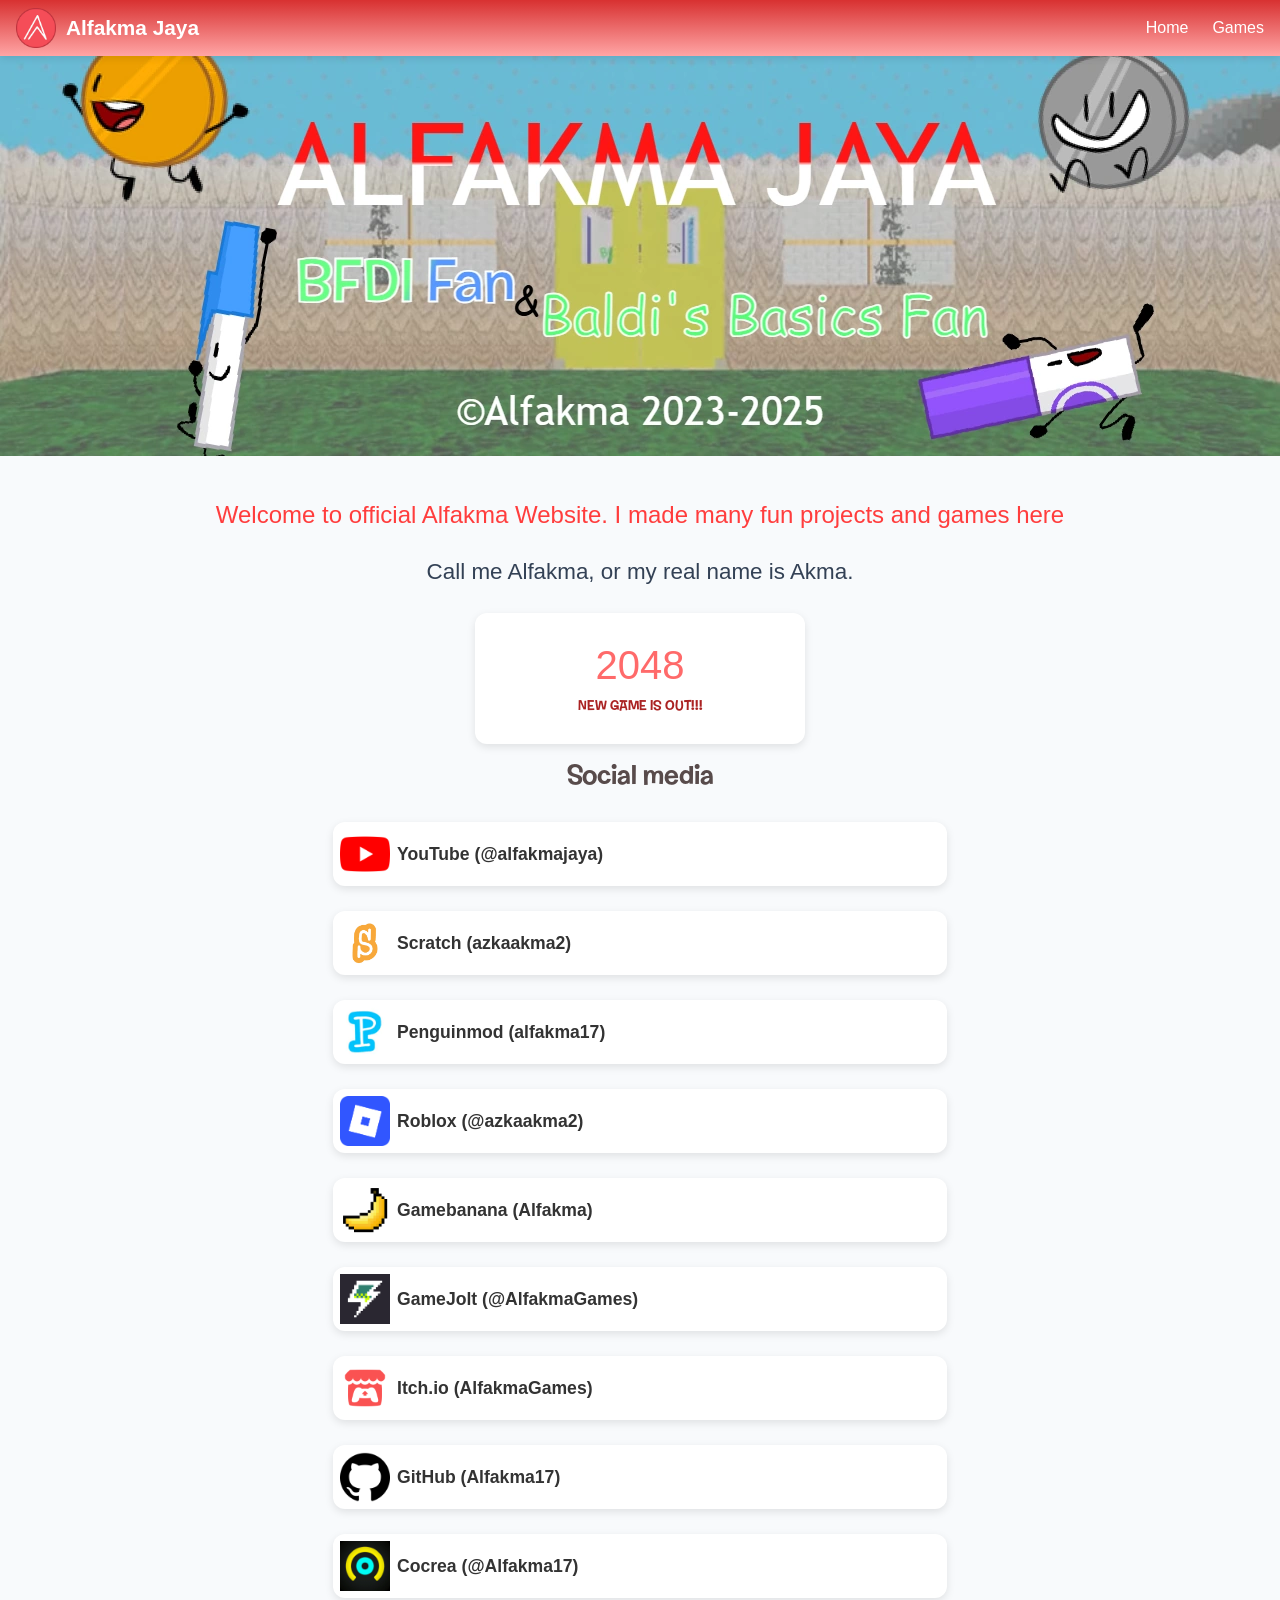
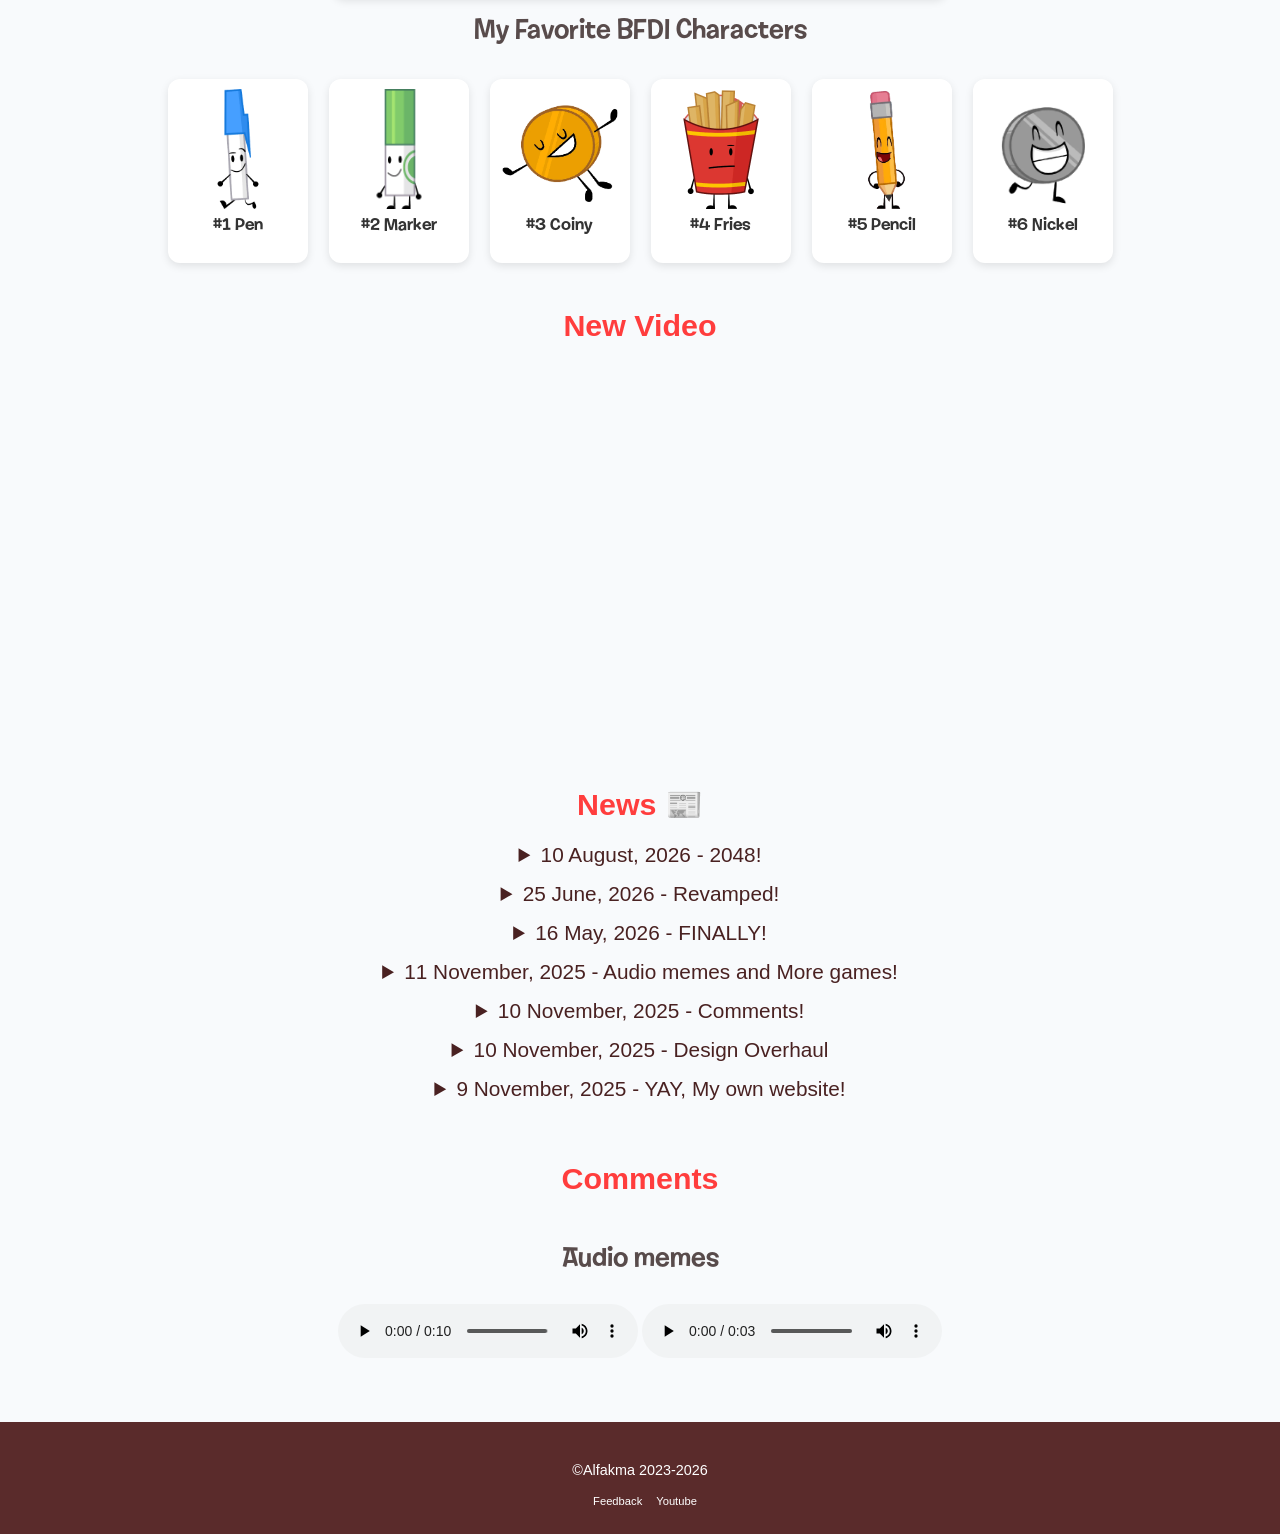
==== commit da2c850a: "new game is OUT!!" ====
--- a/index.html
+++ b/index.html
@@ -118,6 +118,34 @@
       border-radius: 12px;
       margin-top: 15px;
     }
+    .d2048 {
+      display: grid;
+      align-items: center;
+      justify-content: center;
+      text-align: center;
+      gap: 12px;
+      background: #fff;
+      border-radius: 12px;
+      padding: 30px 5px;
+      font-family: Helvetica, sans-serif;
+      font-size: 2.5rem;
+      color: #ff6a6a;
+      box-shadow: 0 3px 8px rgba(0,0,0,0.1);
+      transition: transform 0.2s ease, box-shadow 0.2s ease;
+      text-decoration: none;
+      max-width: 320px;
+      margin: 0 auto;
+    }
+    .d2048:hover {
+      transform: scale(1.03);
+      opacity: 0.8;
+    }
+    .d2048 span {
+      font-size: 0.9rem;
+      color: #aa2222;
+      font-family: bfdi;
+      font-weight: 400;
+    }
     @media (max-width: 600px) {
       .intro {
         font-size: 1.15rem;
@@ -165,19 +193,18 @@
     <div class="menu-toggle" id="menu-toggle">
       <div></div>
       <div></div>
-      <div></div>
     </div>
     <div class="nav-links" id="nav-links">
-      <a href="/index.html">Home</a>
-      <a href="games/index.html">Games</a>
-      <a href="#Social">Social</a>
+      <a href="/">Home</a>
+      <a href="games/">Games</a>
     </div>
   </nav>
-  <main class="hero"  id="home">
+  <main class="hero" id="home">
     <div class="banner"></div>
     <div class="intro">Welcome to official Alfakma Website. I made many fun projects and games here</div>
       <p class="info">Call me Alfakma, or my real name is Akma.</p>
       <br>
+    <a href="games/2048/" class="d2048">2048<span>NEW GAME IS OUT!!!</span></a>
     <div class="subtitle">Social media</div>
       <div class="socialmedia" id="socialmedia"></div>
     <div class="subtitle">My Favorite BFDI Characters</div>
@@ -230,6 +257,7 @@
   });
 
   const newsContent = [
+    { title: "10 August, 2026 - 2048!", content: "2048. My favorite game is playable in my own website!" },
     { title: "25 June, 2026 - Revamped!", content: "Erm, yes. I've finally revamped some of my elements in my website. Also i moved the games section into it's own page " },
     { title: "16 May, 2026 - FINALLY!", content: "FINALLY I UPDATED MY WEBSITE! Also i added so you can play Test Your Math REMASTERED in website..." },
     { title: "11 November, 2025 - Audio memes and More games!", content: "Added Audio memes for <i>idk</i> (just random features). Also, i've added more games, including my FIRST GAME EVER!!" },
